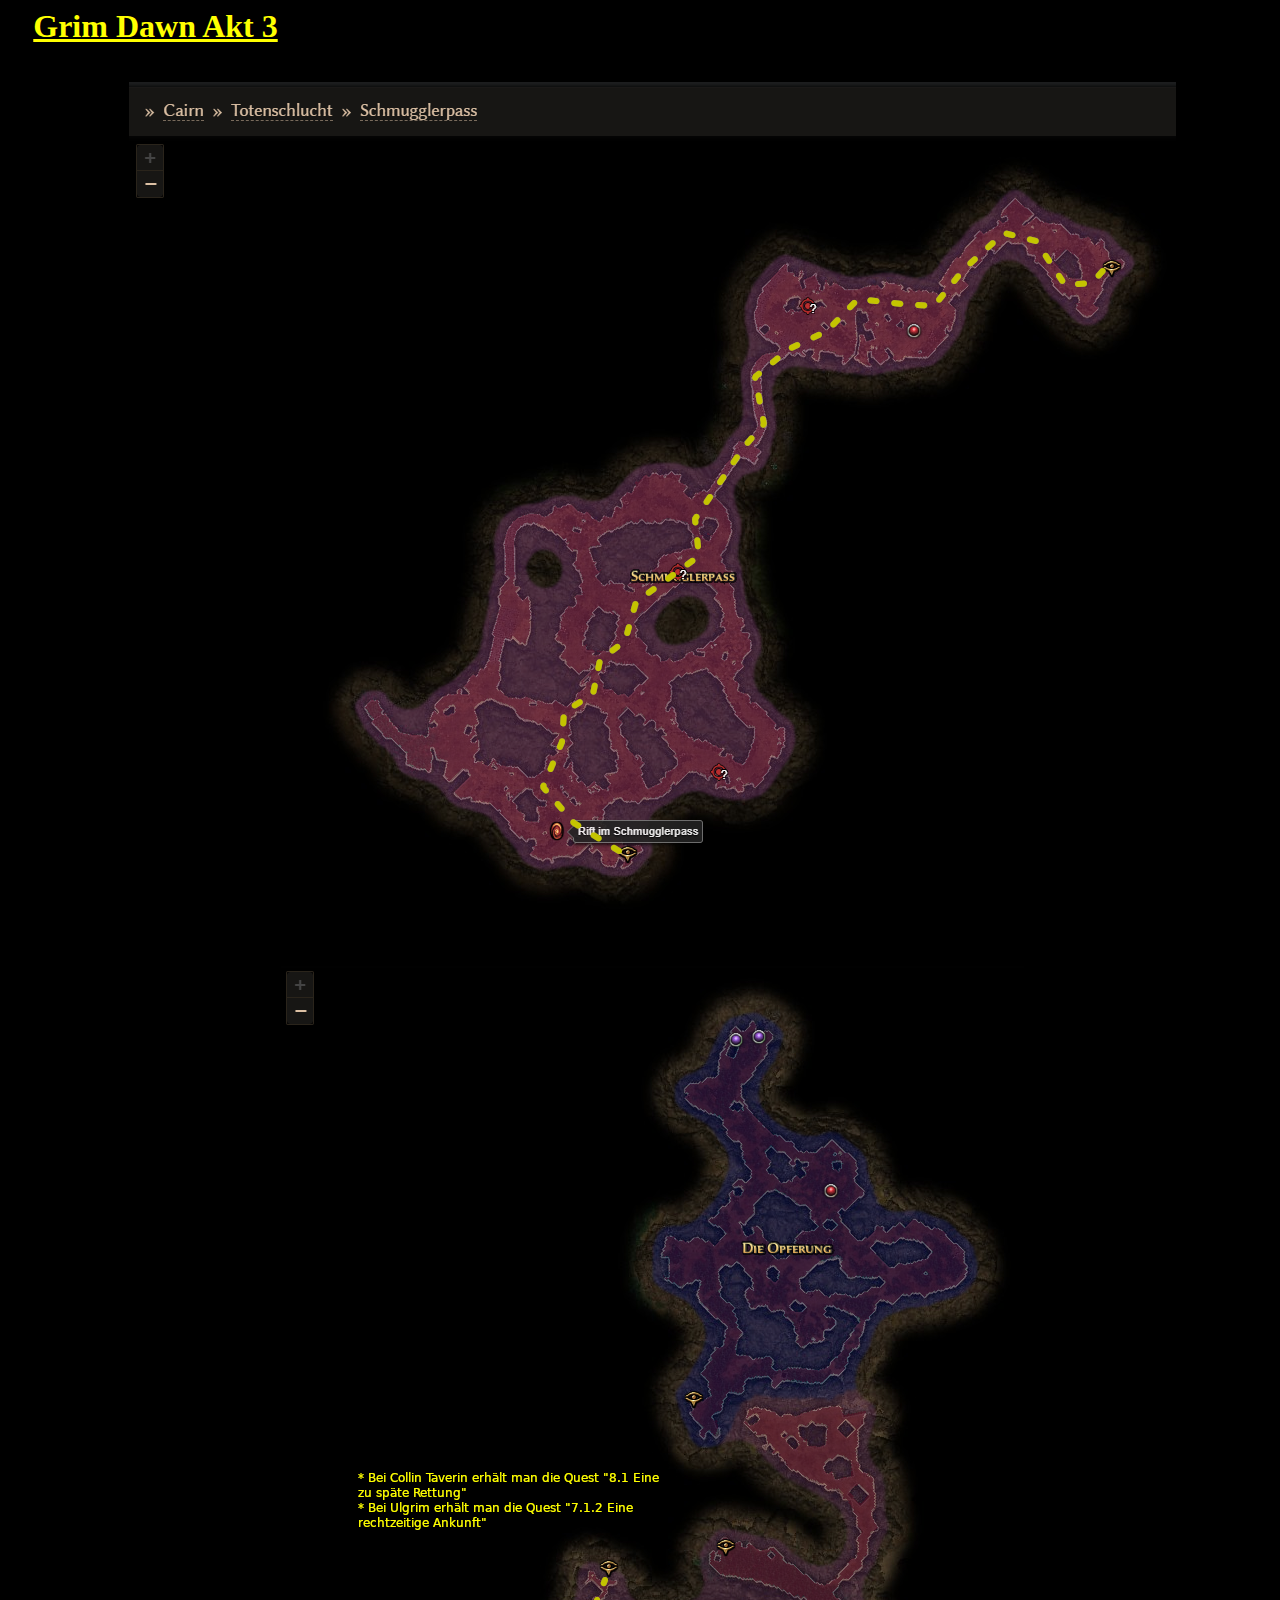
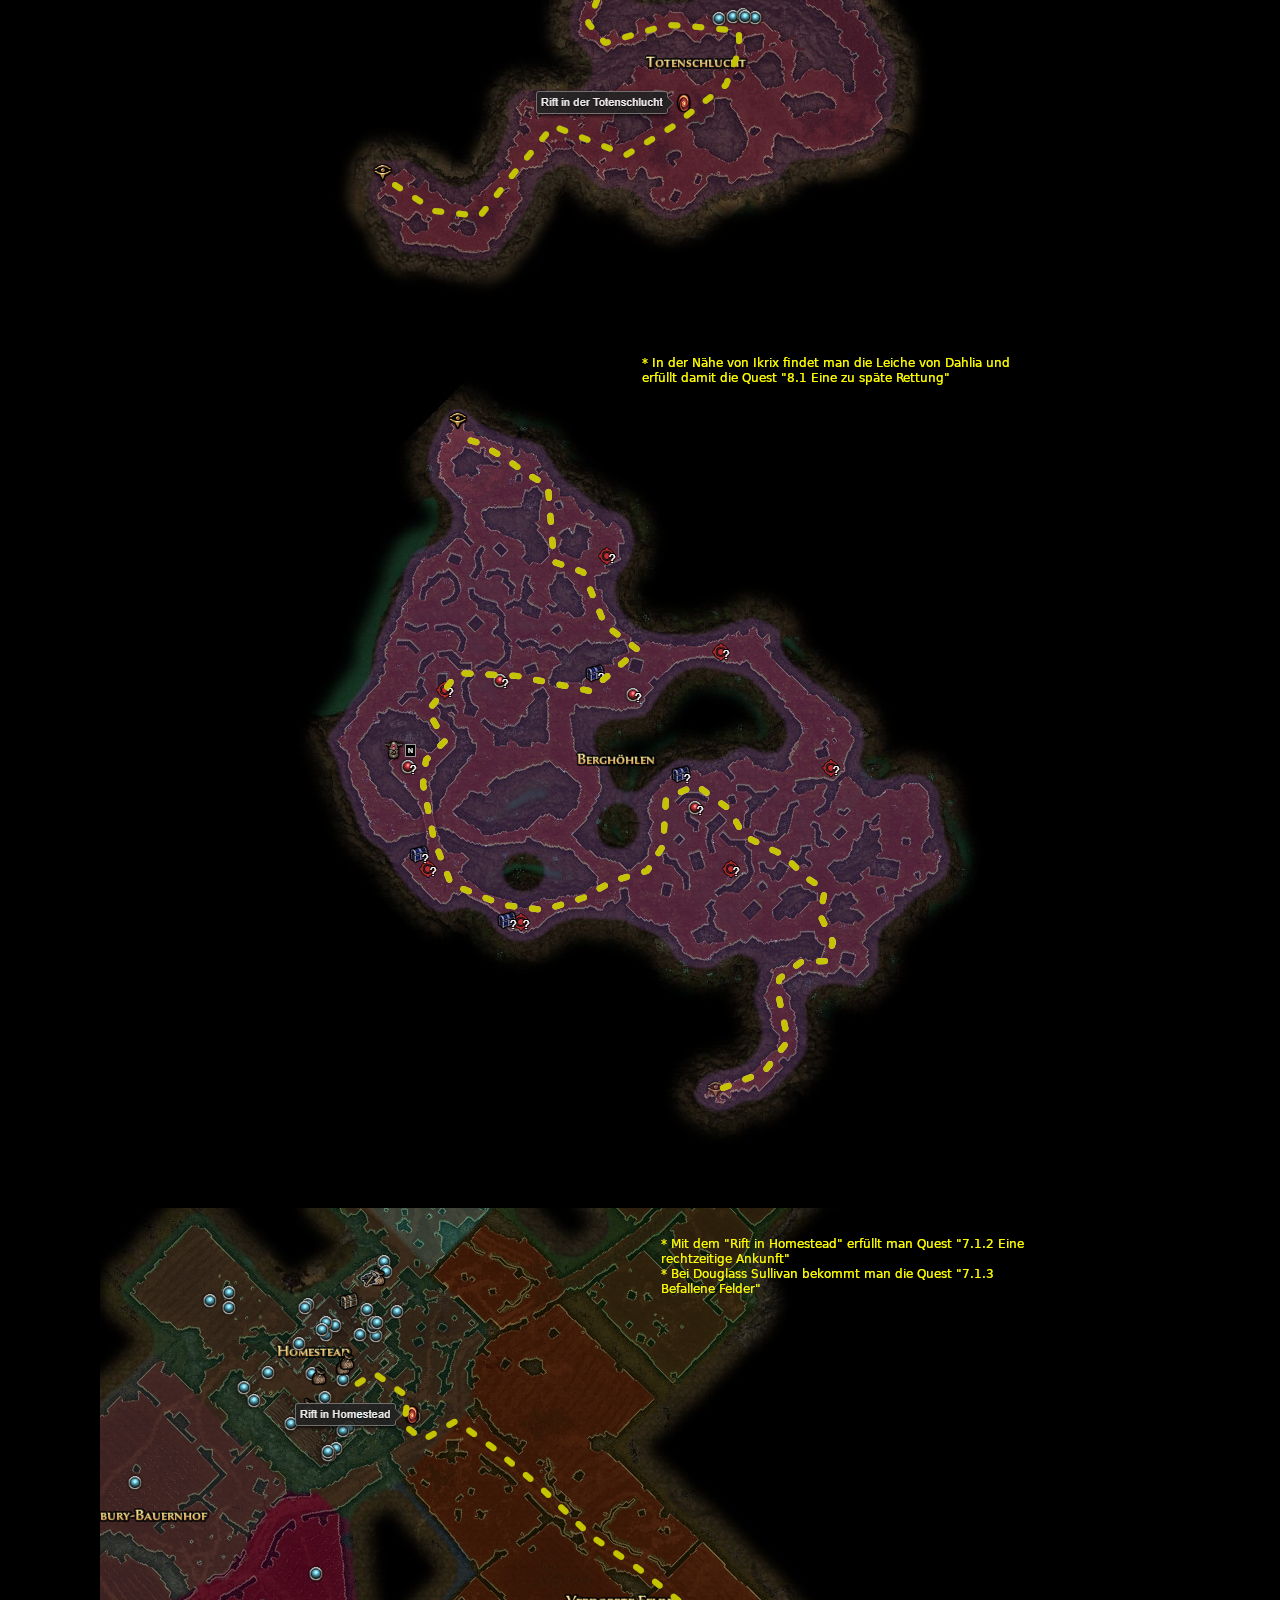
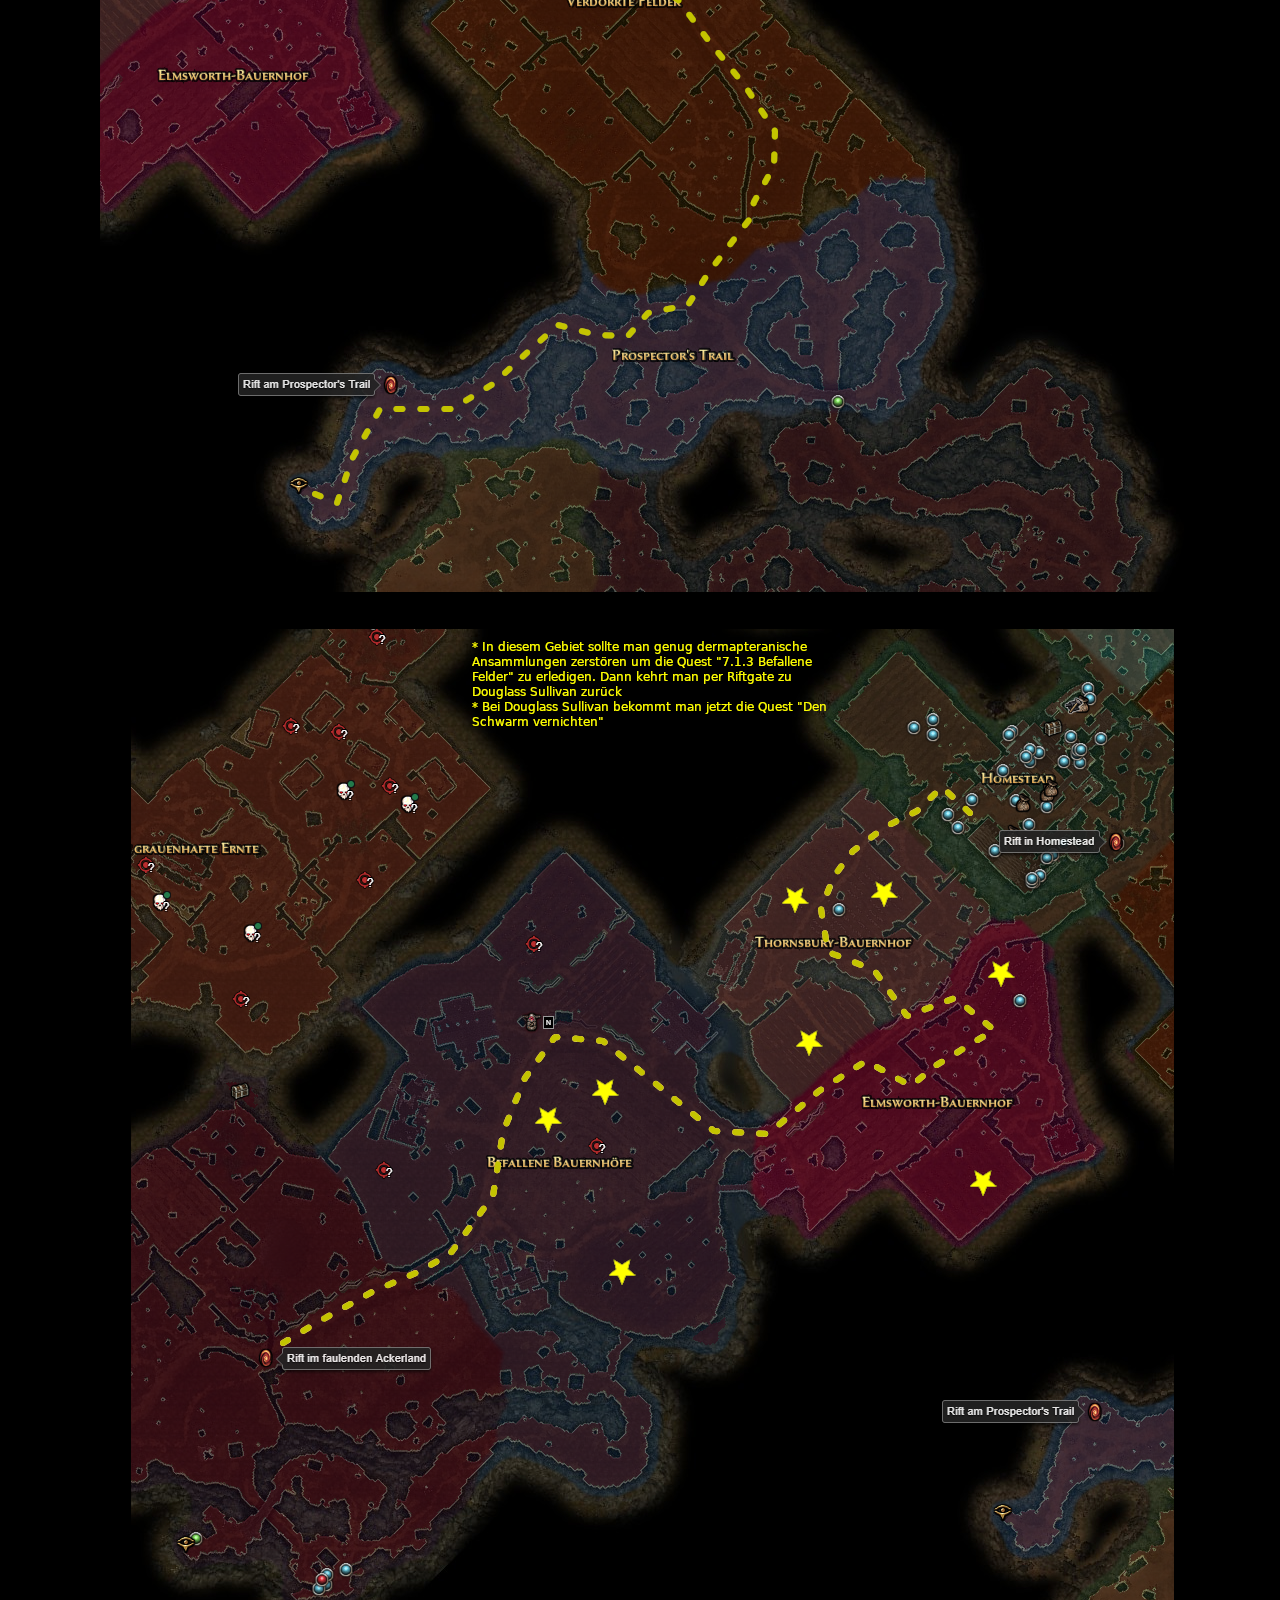
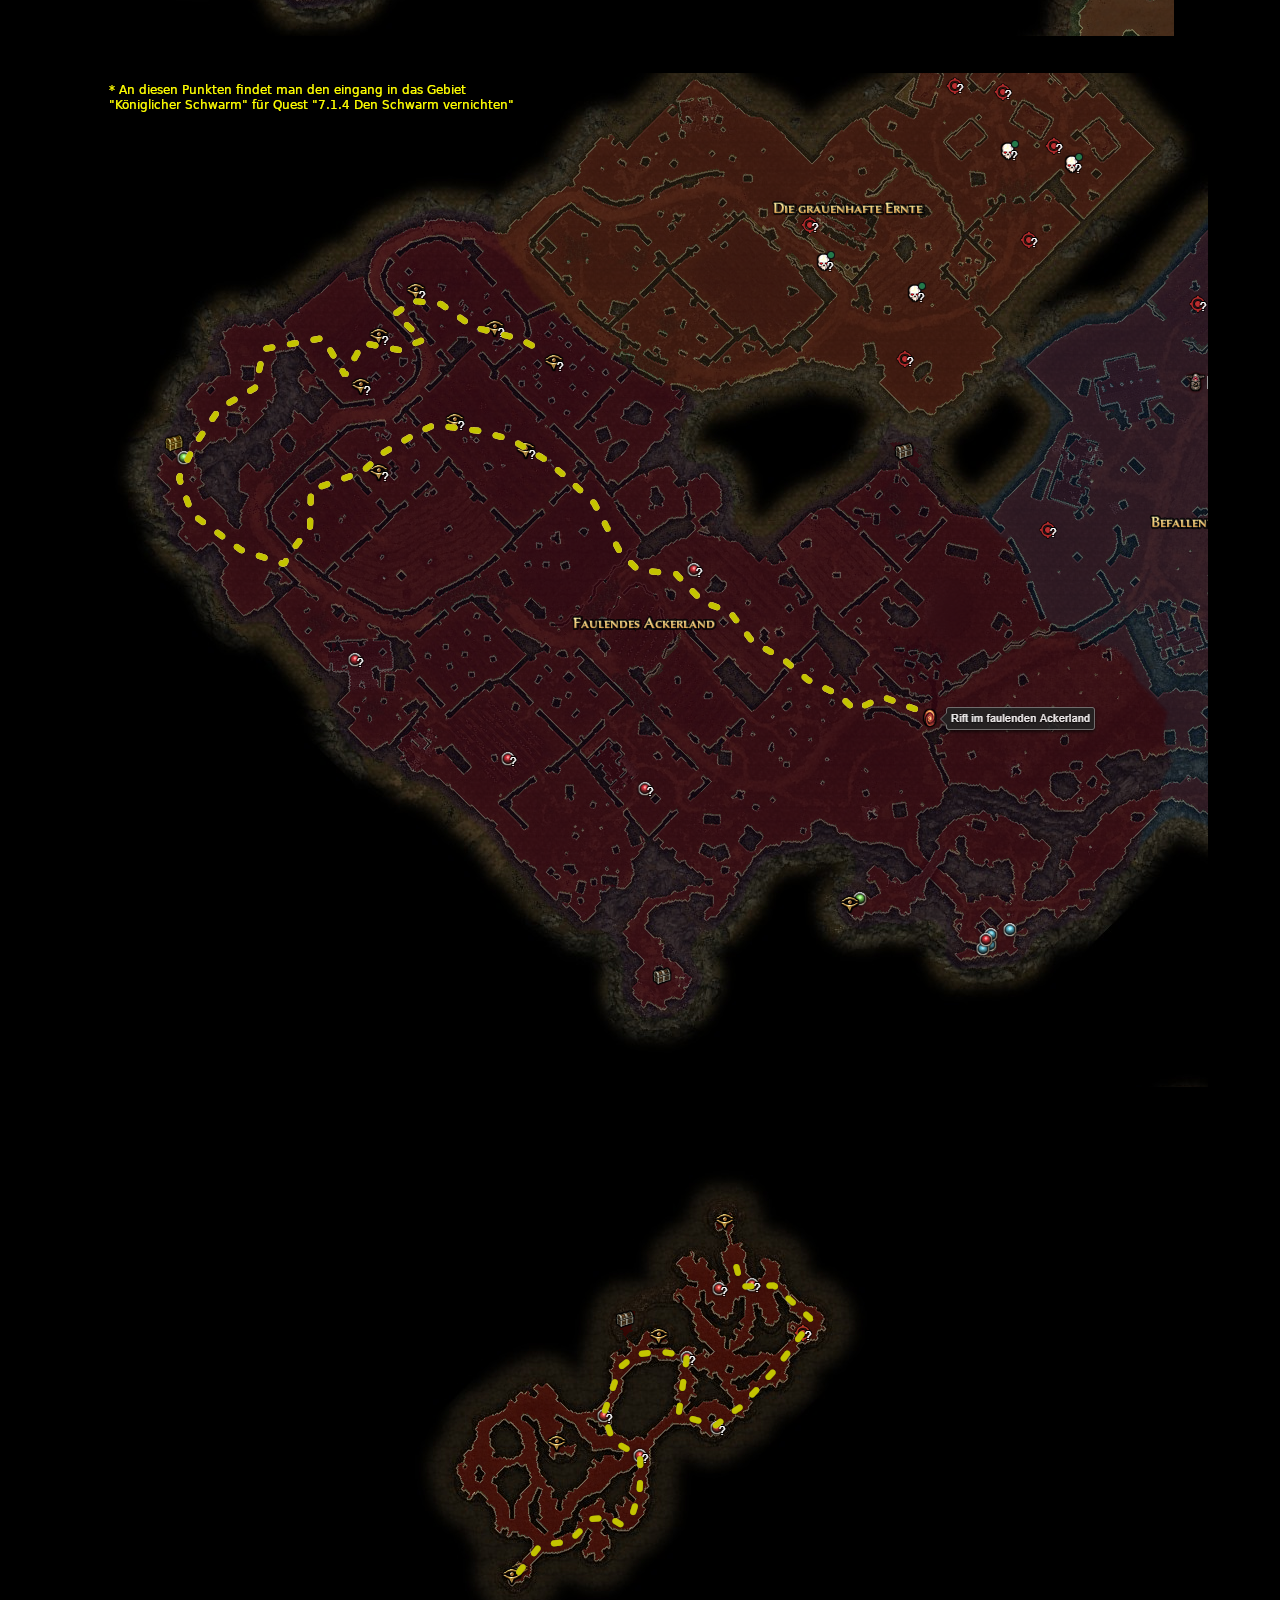
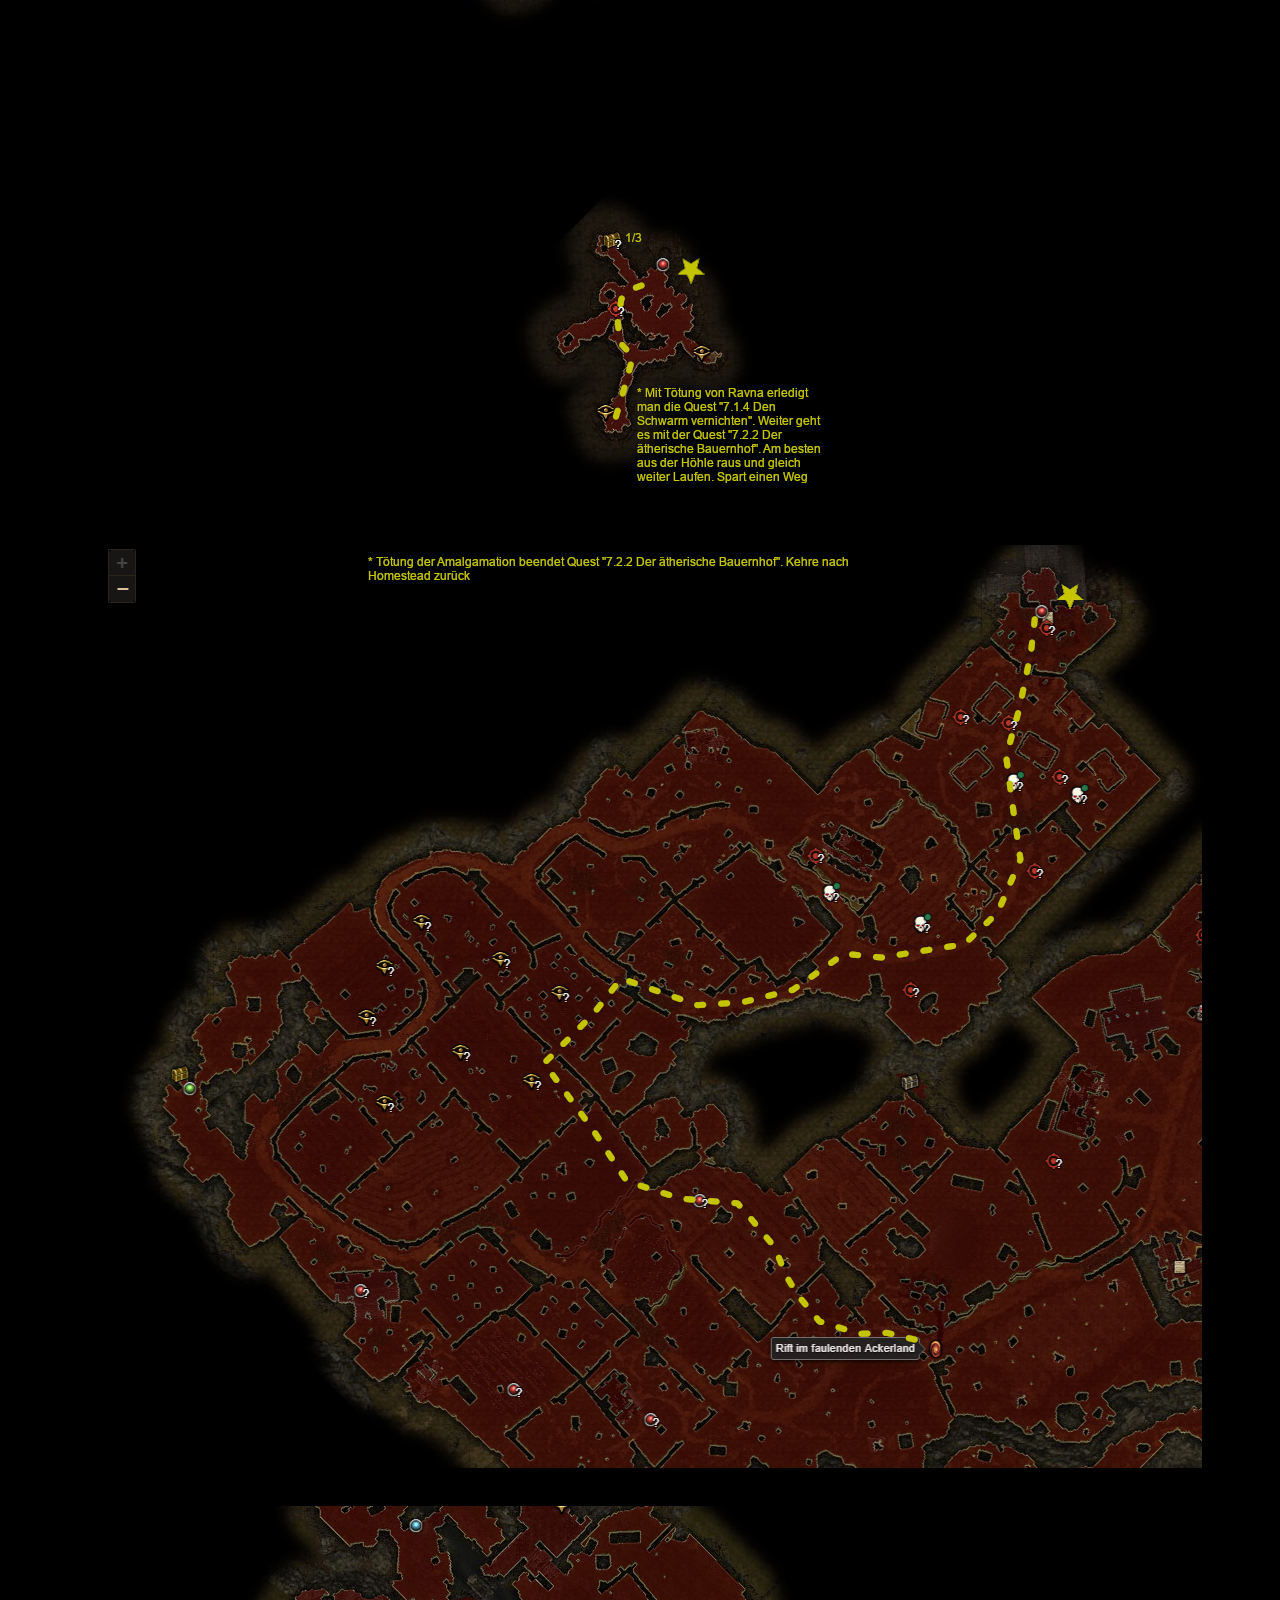
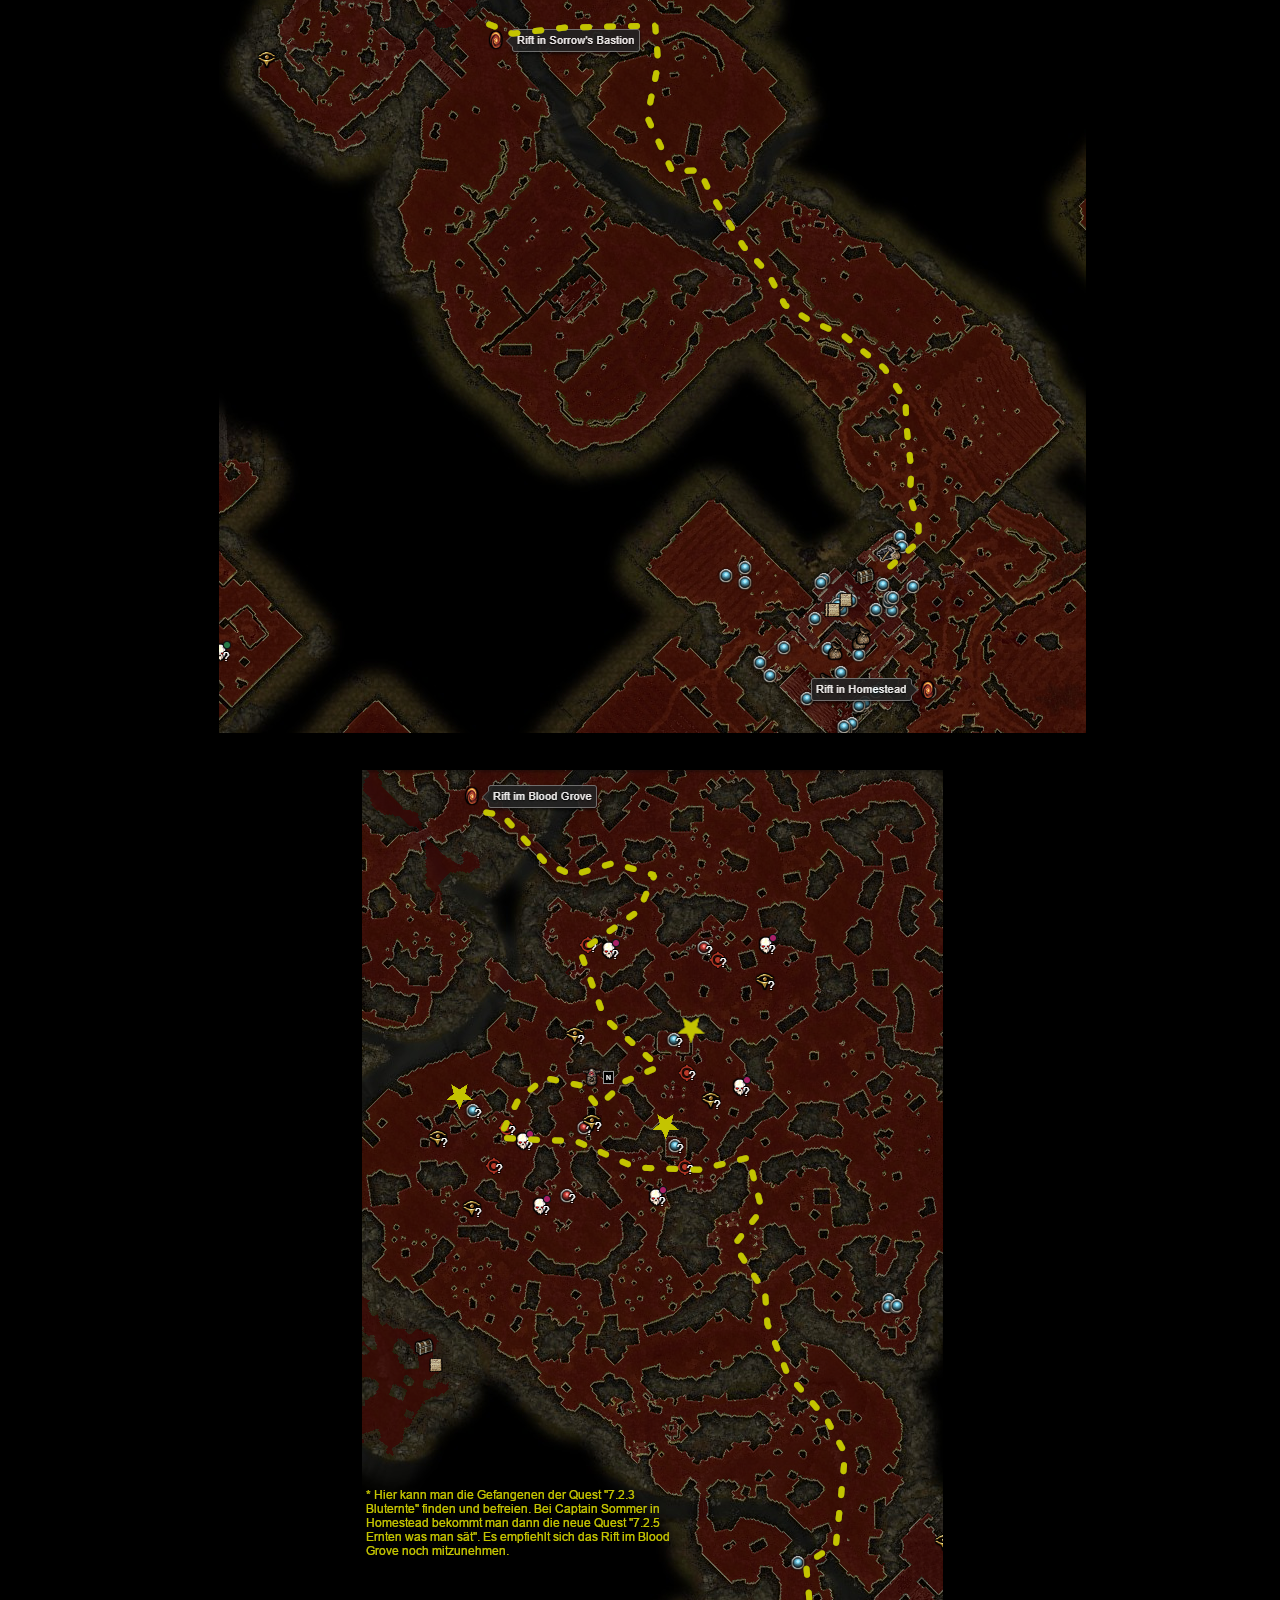
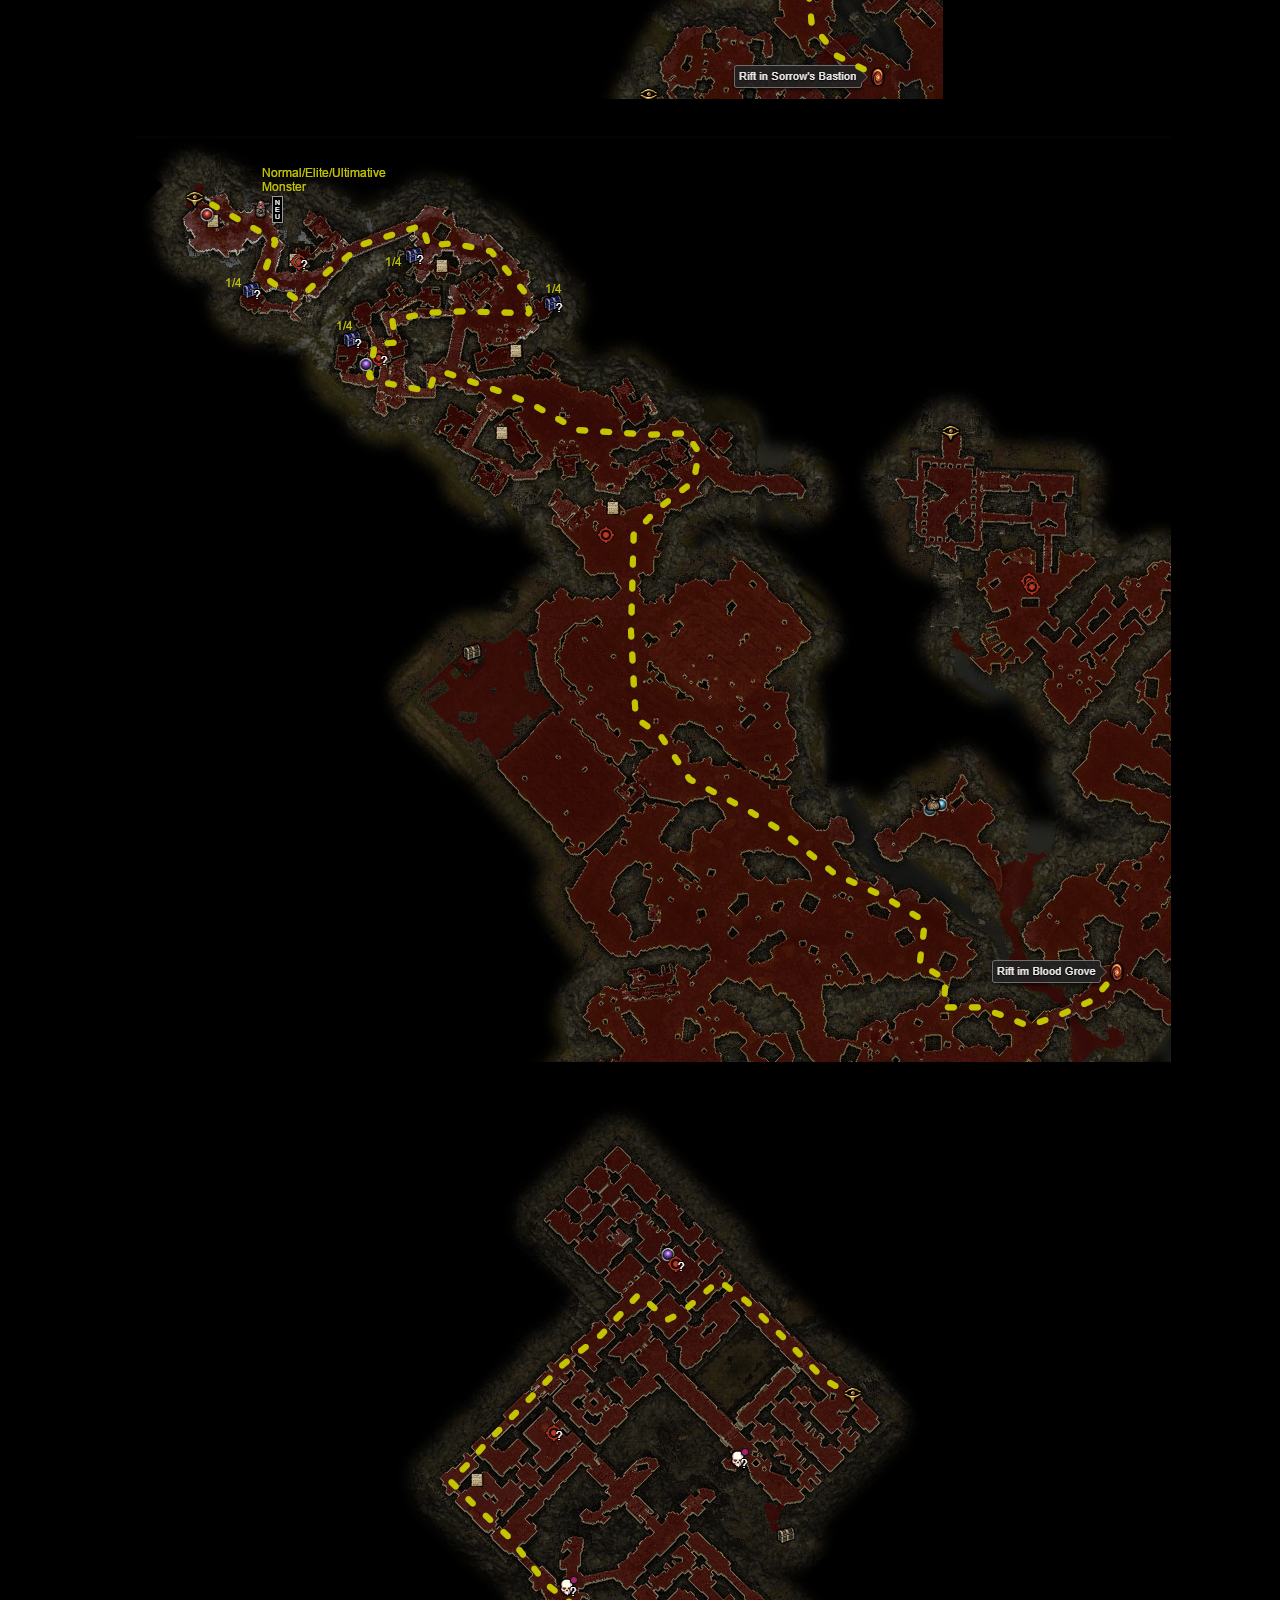
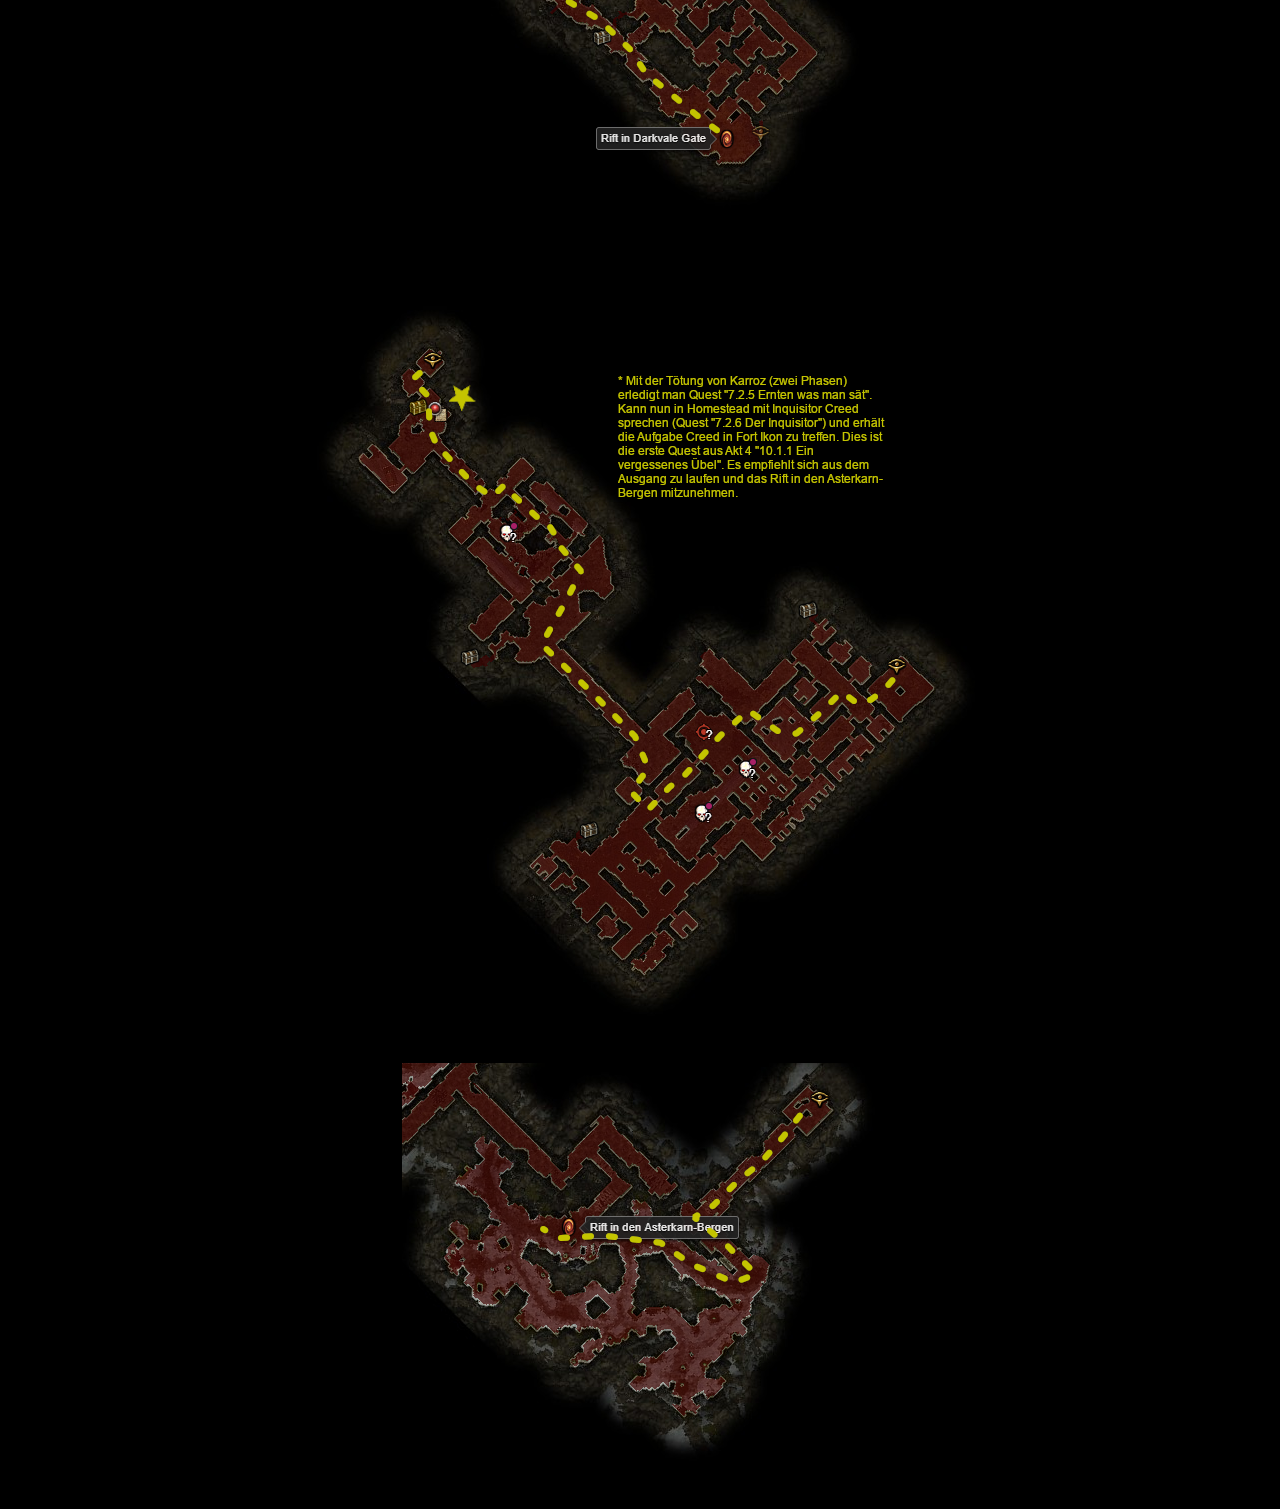
==== index.html @ 271a8366 "first version akt 3" ====
<html>
<head>
<link rel="stylesheet" type="text/css" href="css/style.css"/>
</head>
<body bgcolor="black">
<h1><a href="https://titanquest.4fansites.de/forum/viewtopic.php?p=214868#214868" target="_blank">Grim Dawn Akt 3</a><h1>
<p><img src="pic/3_01_Schmugglerpass.png"></p>
<p><img src="pic/3_02_Totenschlucht.png"></p>
<p><img src="pic/3_03_Berghoehle.png"></p>
<p><img src="pic/3_04_ProspectorsTrail.png"></p>
<p><img src="pic/3_05_BefalleneBauernhoefe.png"></p>
<p><img src="pic/3_06_FaulendesAckerland.png"></p>
<p><img src="pic/3_07_KoeniglicherSchwarm.png"></p>
<p><img src="pic/3_08_HoehleDerSchwarmkoenigin.png"></p>
<p><img src="pic/3_09_DieAmalgamation.png"></p>
<p><img src="pic/3_10_RiftInSorrowsBastion.png"></p>
<p><img src="pic/3_11_Bluternte.png"></p>
<p><img src="pic/3_12_DarkvaleGate.png"></p>
<p><img src="pic/3_13_RiftInDarkvaleGate.png"></p>
<p><img src="pic/3_14_Karroz.png"></p>
<p><img src="pic/3_15_RiftInDenAsterkarnBergen.png"></p>
</body>
</html>
---- css/style.css ----
p {
    margin-top: 3%;
    margin-bottom: 3%;
}

img {
    display: block;
    margin-left: auto;
    margin-right: auto;
}

h1 {
    margin-left: 2%;
}

a {
    color: yellow;
}
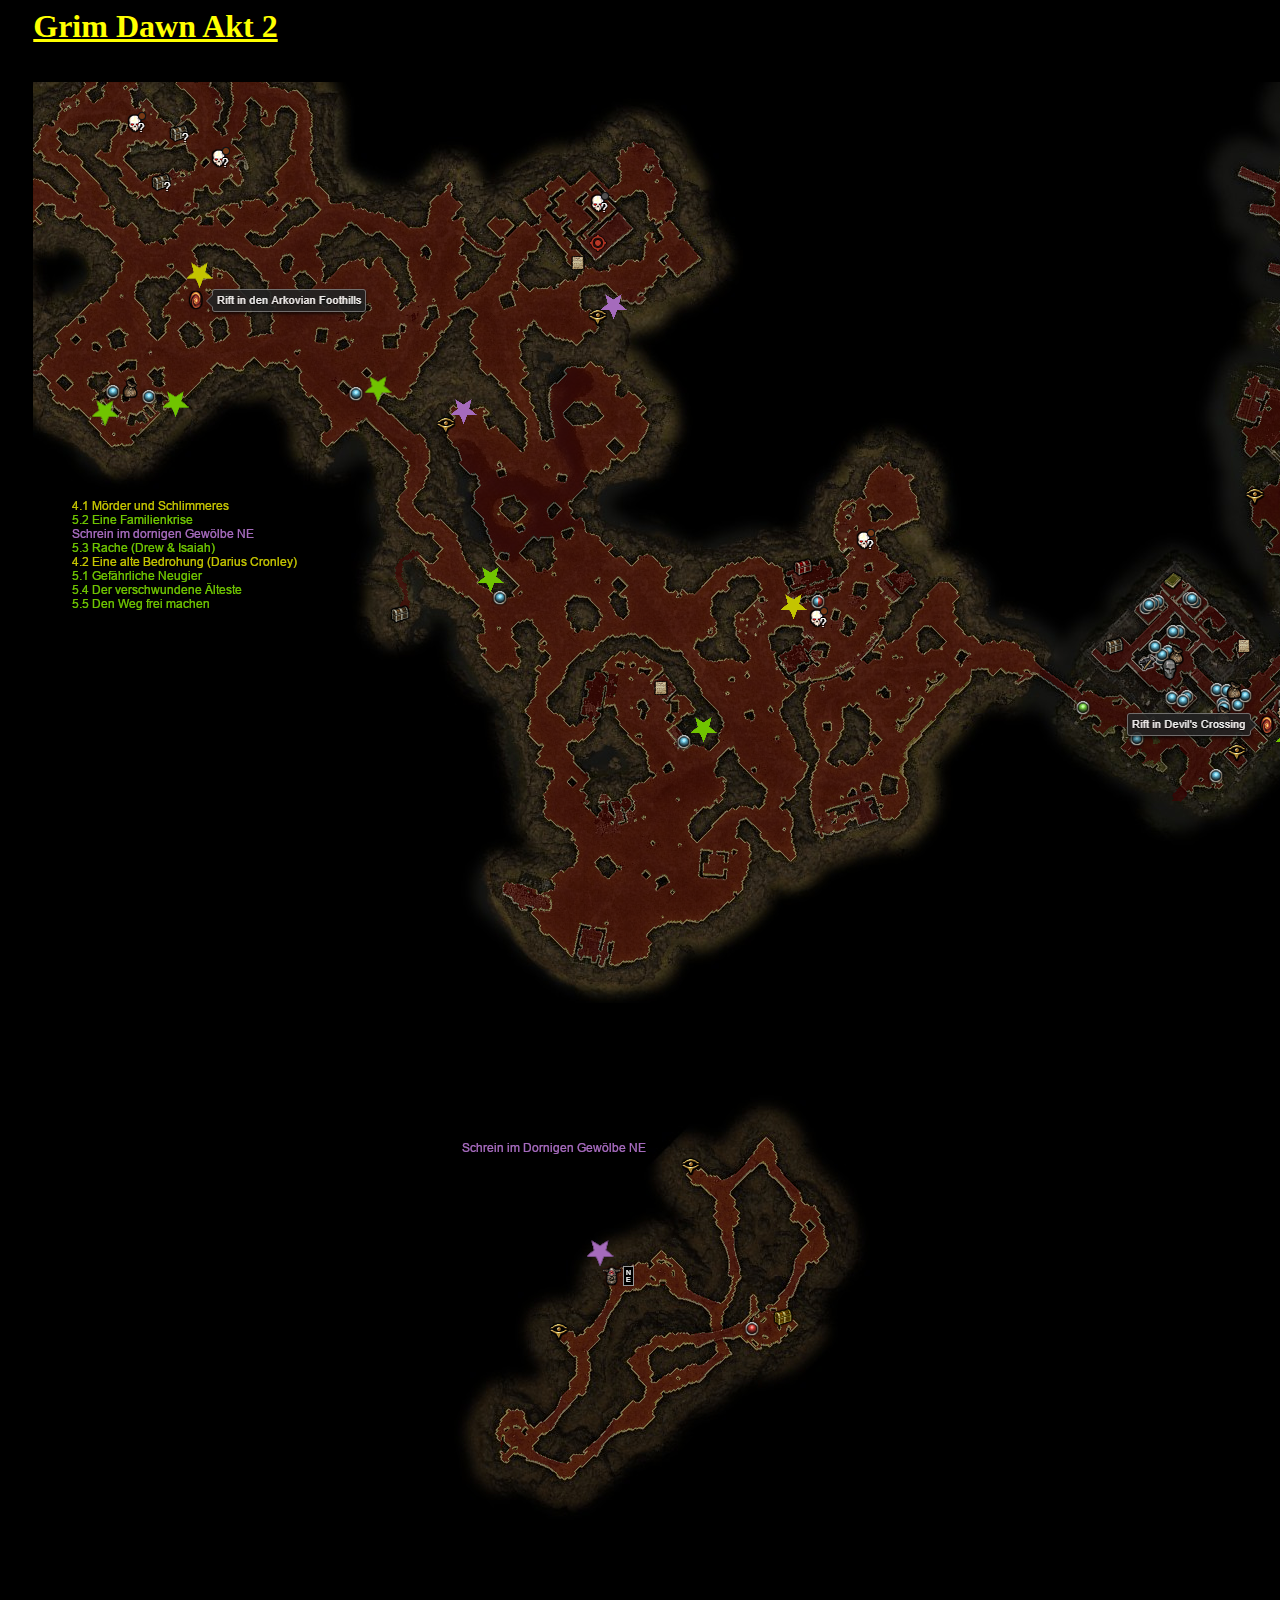
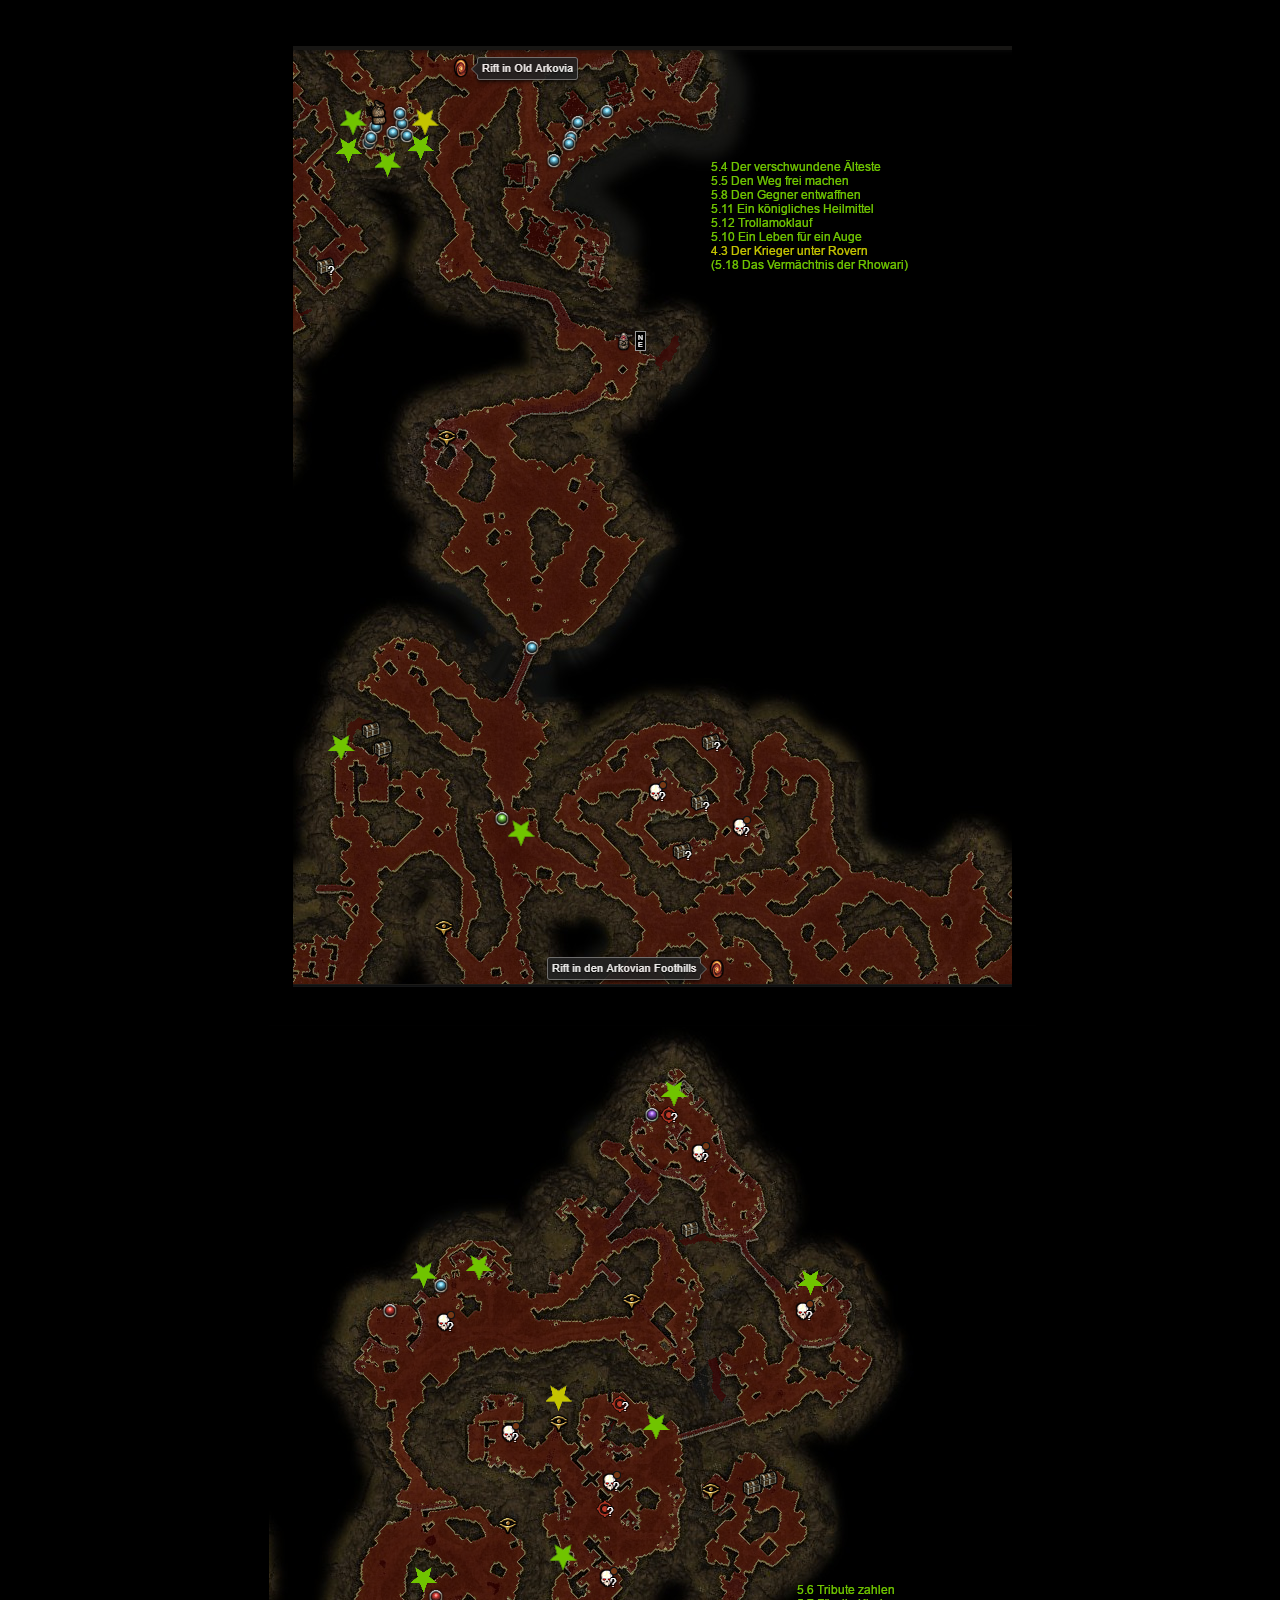
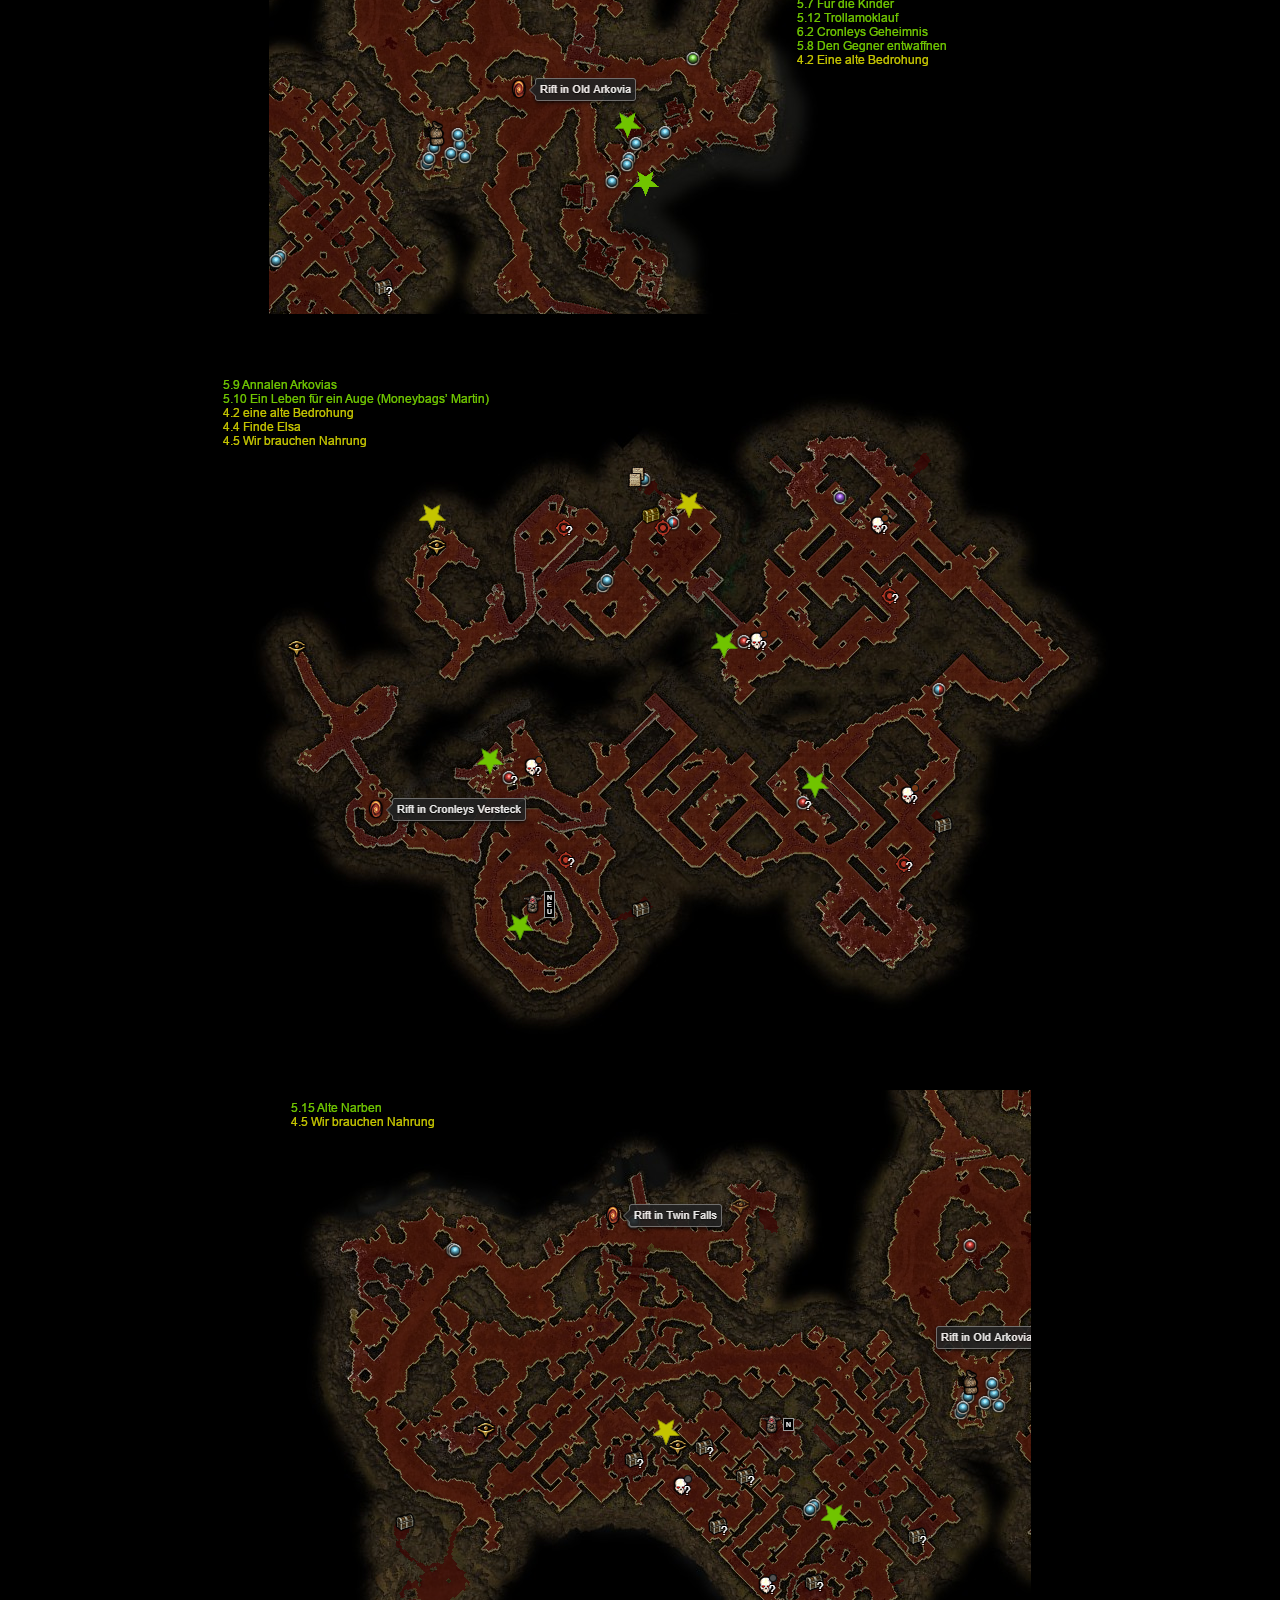
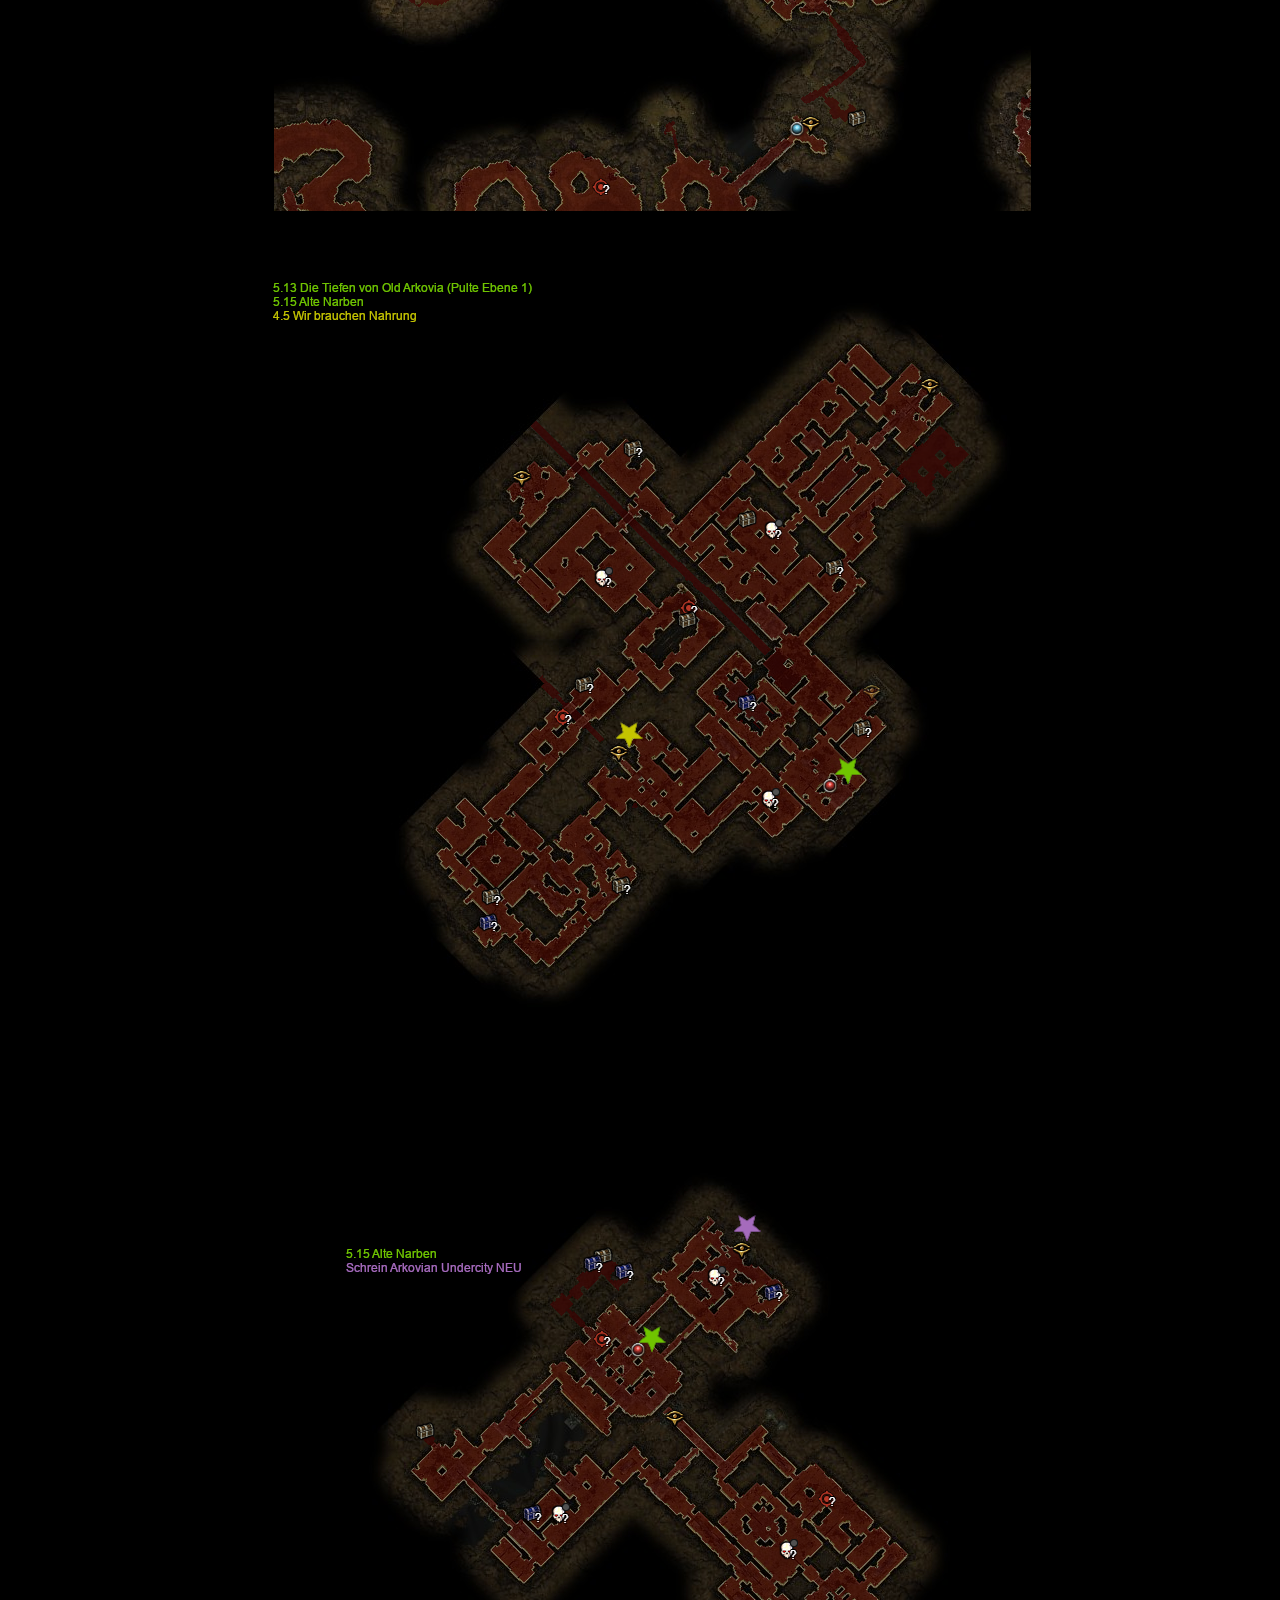
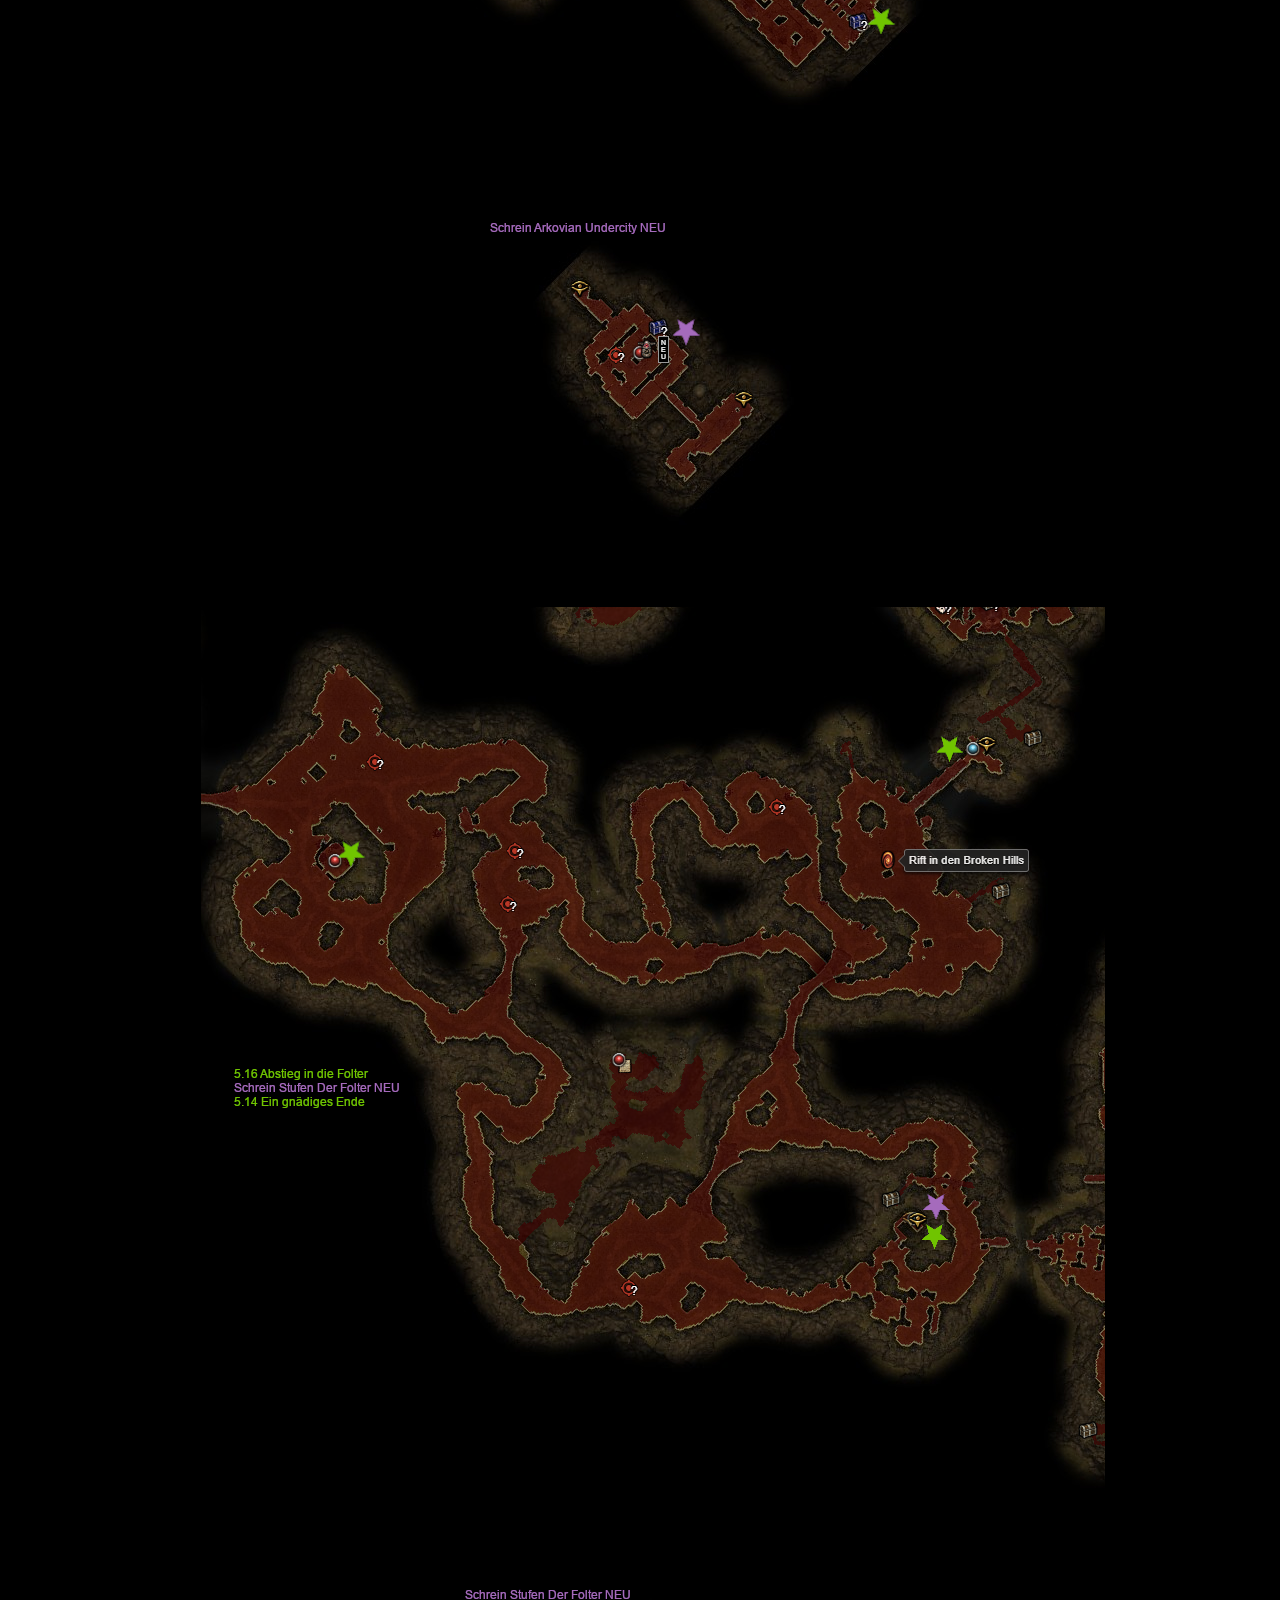
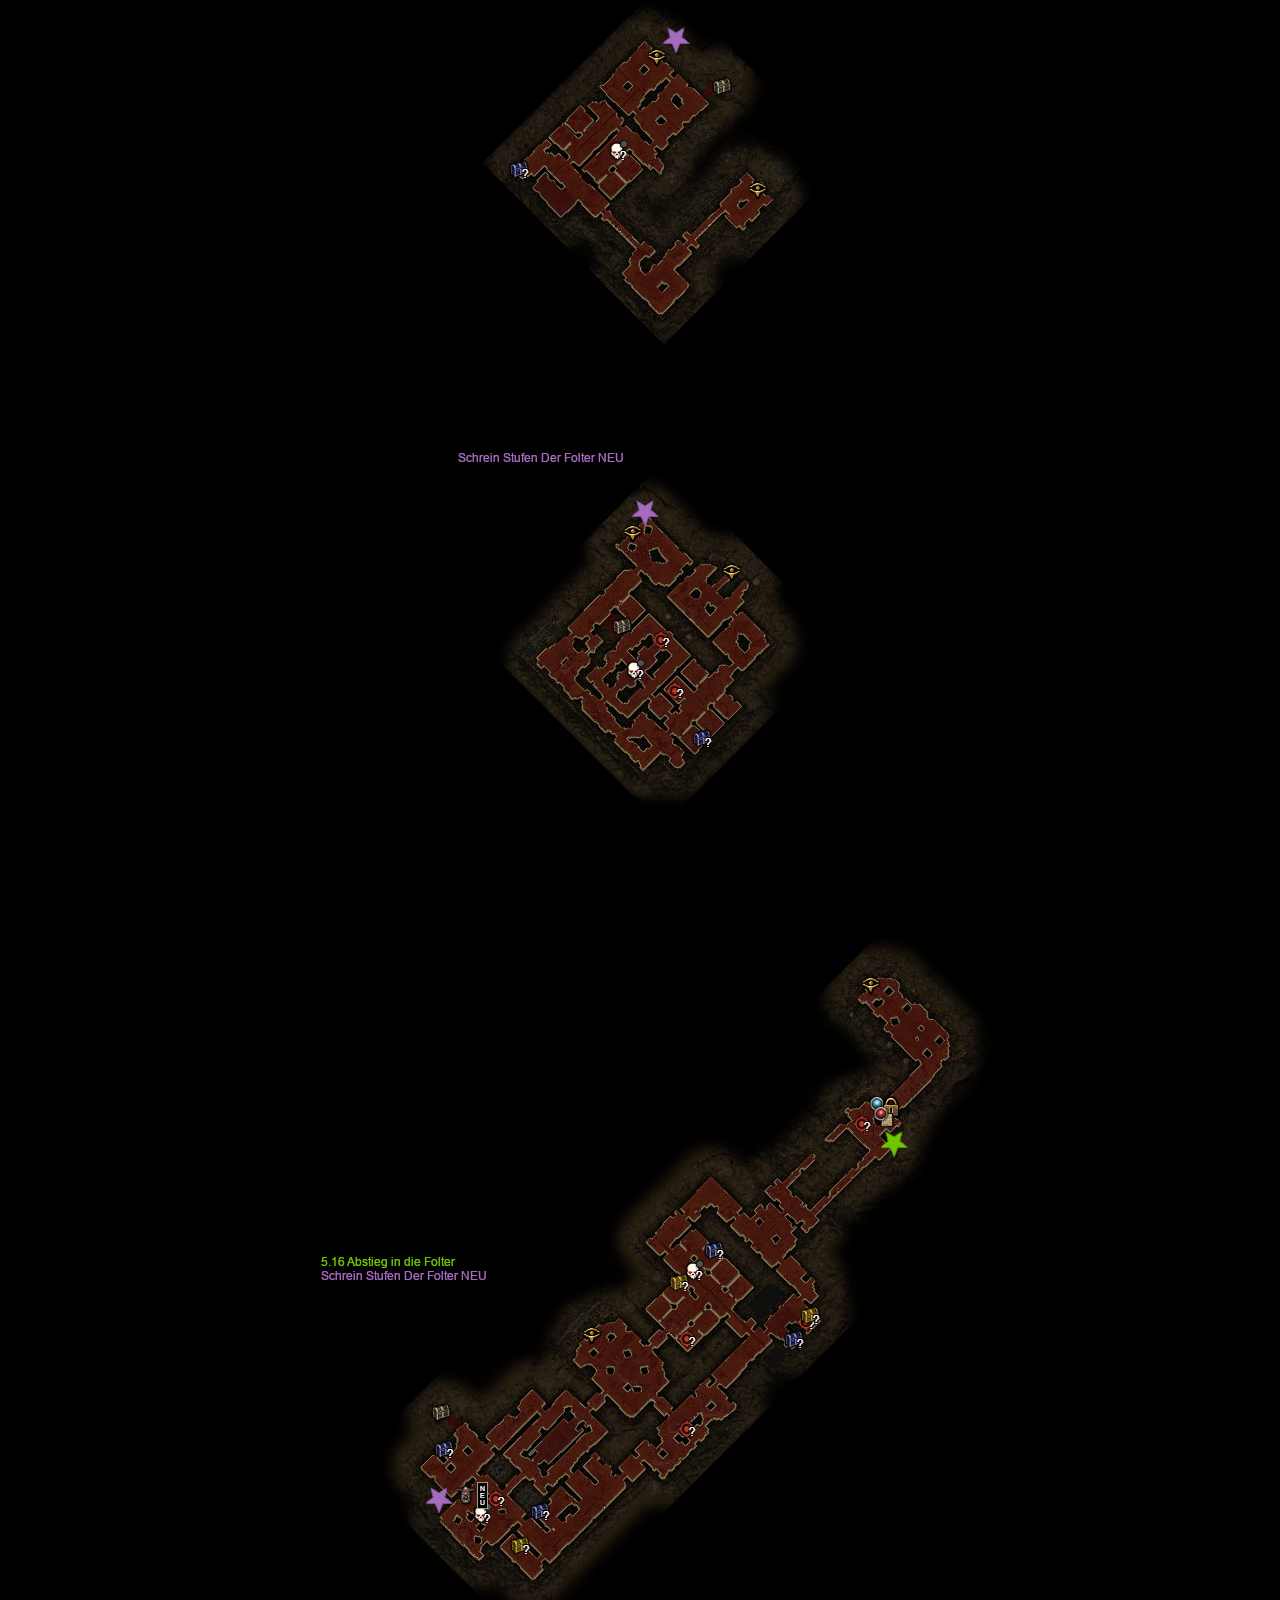
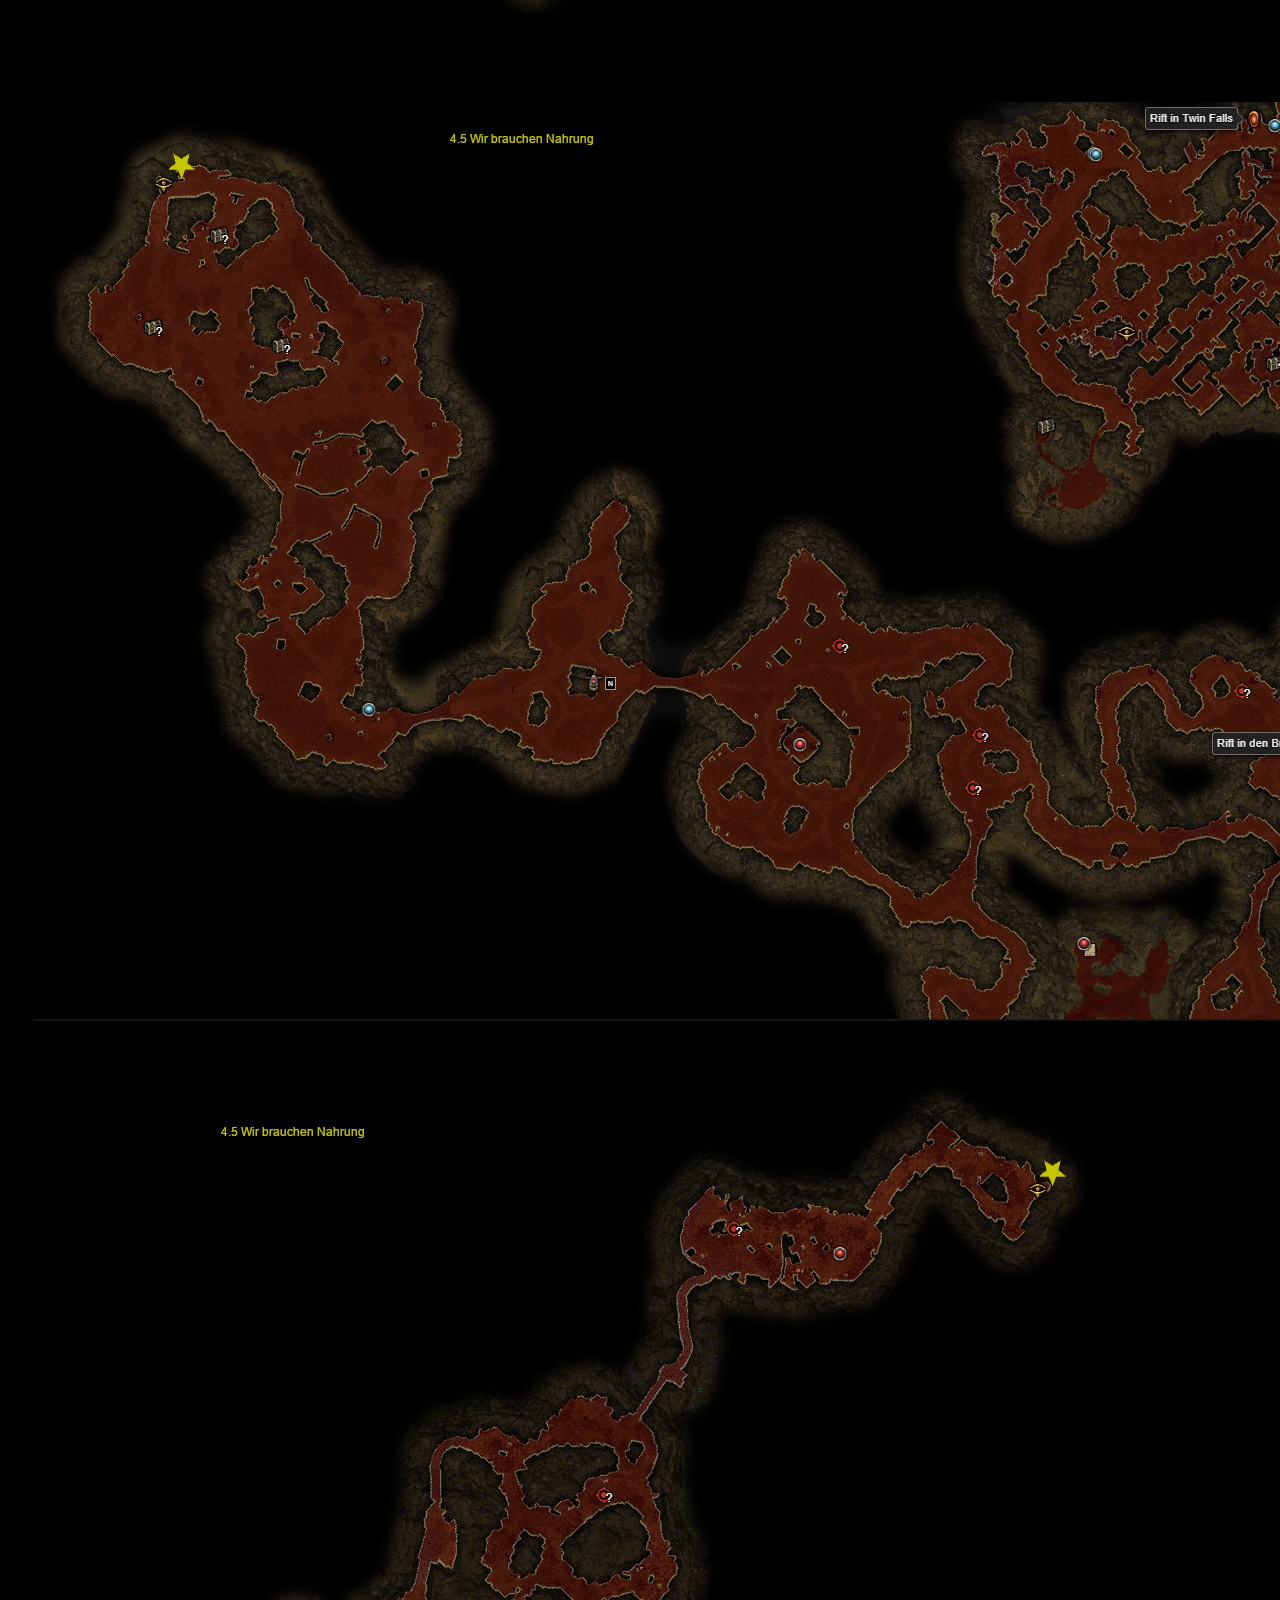
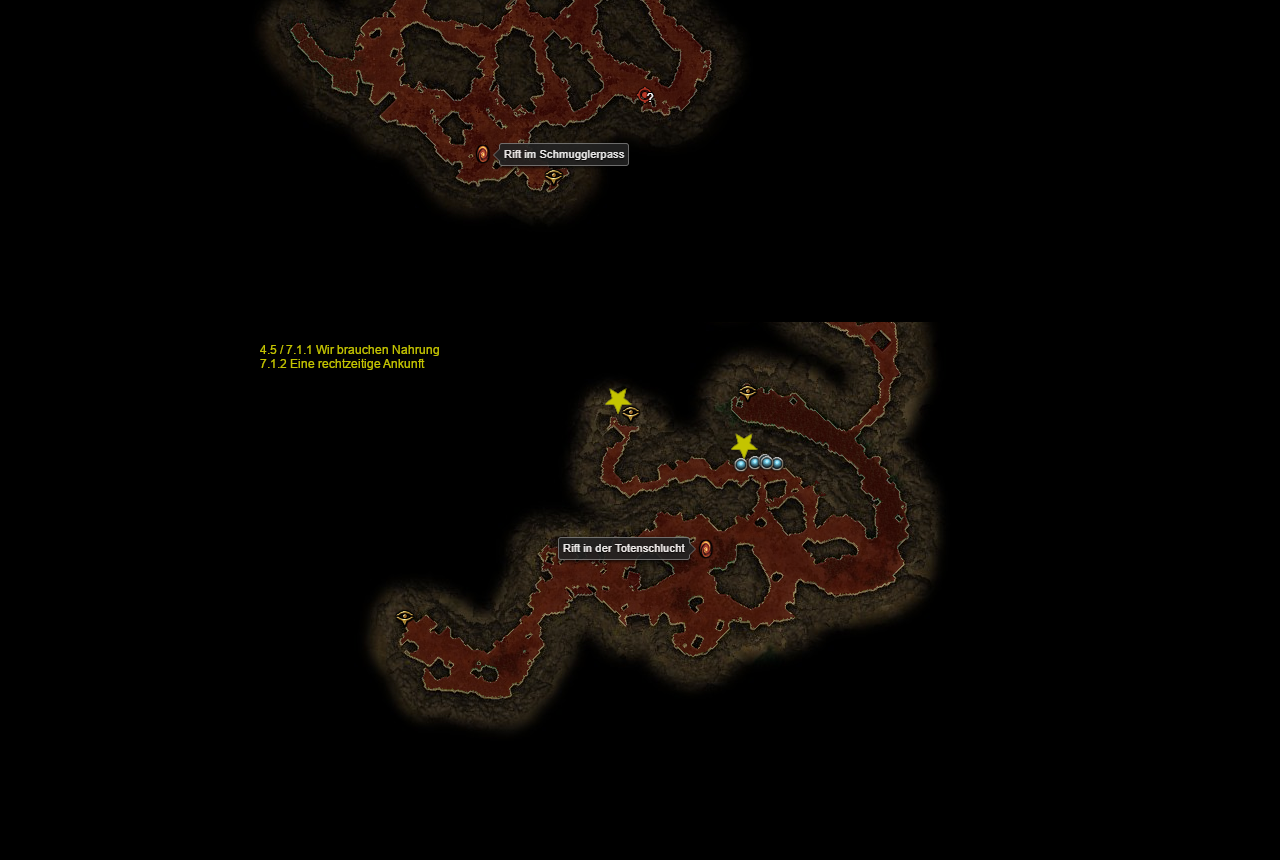
==== commit 1d42b020: "Akt2 test mit neuen Filenamen" ====
--- a/index.html
+++ b/index.html
@@ -2,22 +2,23 @@
 <head>
 <link rel="stylesheet" type="text/css" href="css/style.css"/>
 </head>
-<body bgcolor="black">
-<h1><a href="https://titanquest.4fansites.de/forum/viewtopic.php?p=214868#214868" target="_blank">Grim Dawn Akt 3</a><h1>
-<p><img src="pic/3_01_Schmugglerpass.png"></p>
-<p><img src="pic/3_02_Totenschlucht.png"></p>
-<p><img src="pic/3_03_Berghoehle.png"></p>
-<p><img src="pic/3_04_ProspectorsTrail.png"></p>
-<p><img src="pic/3_05_BefalleneBauernhoefe.png"></p>
-<p><img src="pic/3_06_FaulendesAckerland.png"></p>
-<p><img src="pic/3_07_KoeniglicherSchwarm.png"></p>
-<p><img src="pic/3_08_HoehleDerSchwarmkoenigin.png"></p>
-<p><img src="pic/3_09_DieAmalgamation.png"></p>
-<p><img src="pic/3_10_RiftInSorrowsBastion.png"></p>
-<p><img src="pic/3_11_Bluternte.png"></p>
-<p><img src="pic/3_12_DarkvaleGate.png"></p>
-<p><img src="pic/3_13_RiftInDarkvaleGate.png"></p>
-<p><img src="pic/3_14_Karroz.png"></p>
-<p><img src="pic/3_15_RiftInDenAsterkarnBergen.png"></p>
+<body>
+<h1><a href="http://titanquest.4fansites.de/forum/viewtopic.php?p=214865#214865" target="_blank">Grim Dawn Akt 2</a><h1>
+<p><img src="pic/akt2/2_010_EdmundDoyle.png"></p>
+<p><img src="pic/akt2/2_012_DornigesGewoelbe.png"></p>
+<p><img src="pic/akt2/2_020_RiftInOldArkovia.png"></p>
+<p><img src="pic/akt2/2_030_DariusCronley.png"></p>
+<p><img src="pic/akt2/2_040_CronleysVersteck.png"></p>
+<p><img src="pic/akt2/2_050_RiftInTwinFalls.png"></p>
+<p><img src="pic/akt2/2_060_ArkovianUndercity.png"></p>
+<p><img src="pic/akt2/2_062_ArkovianUndercityLevel2.png"></p>
+<p><img src="pic/akt2/2_064_ArkovianUndercityLevel3.png"></p>
+<p><img src="pic/akt2/2_066_StufenDerFolter.png"></p>
+<p><img src="pic/akt2/2_067_StufenDerFolterLevel1.png"></p>
+<p><img src="pic/akt2/2_068_StufenDerFolterLevel2.png"></p>
+<p><img src="pic/akt2/2_069_StufenDerFolterLevel3.png"></p>
+<p><img src="pic/akt2/2_070_ZumSchmugglerpass.png"></p>
+<p><img src="pic/akt2/2_080_Schmugglerpass.png"></p>
+<p><img src="pic/akt2/2_090_Totenschlucht.png"></p>
 </body>
 </html>--- a/css/style.css
+++ b/css/style.css
@@ -1,3 +1,5 @@
+body {background-color: black;}
+
 p {
     margin-top: 3%;
     margin-bottom: 3%;
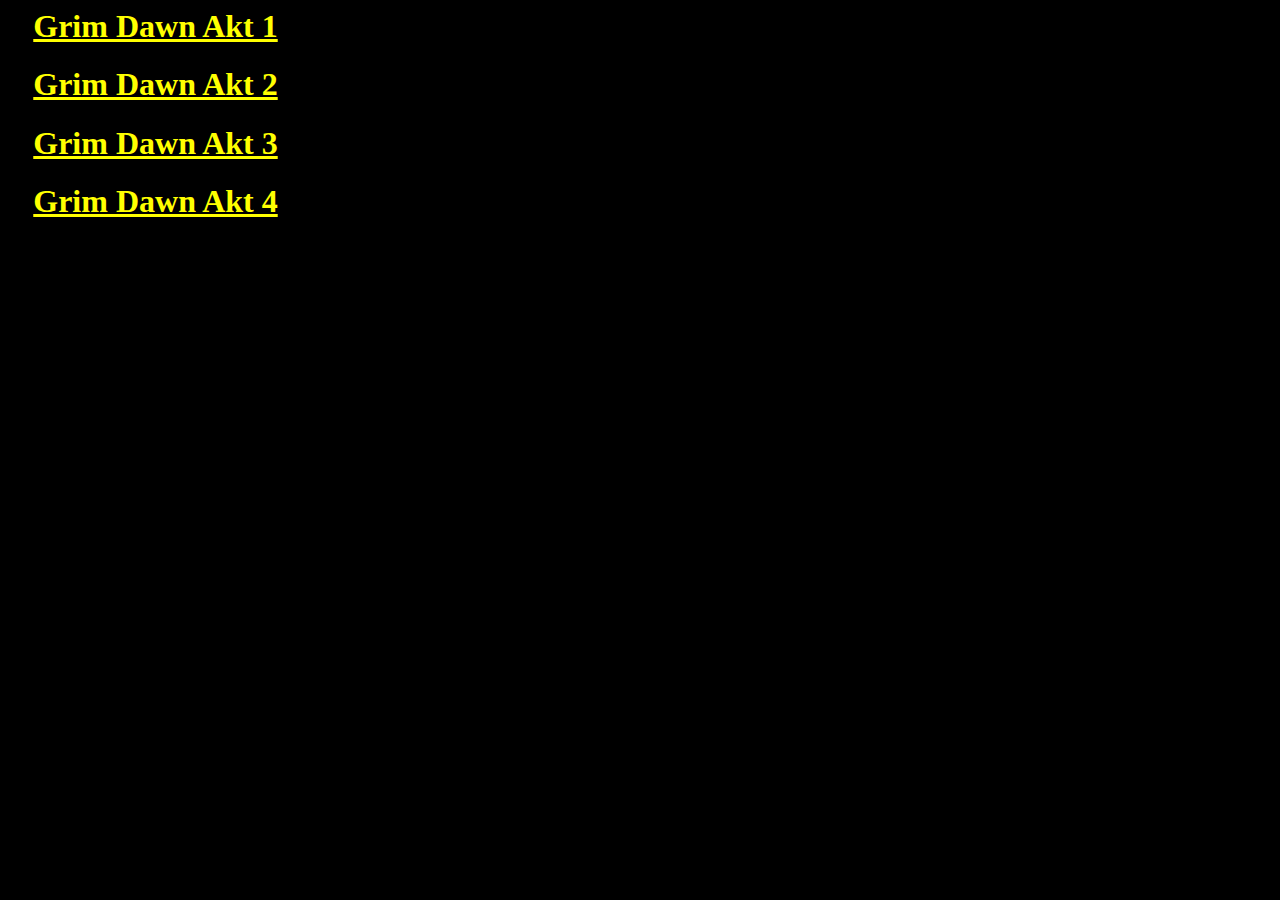
==== commit 8c327e02: "akt 4 v0.1" ====
--- a/index.html
+++ b/index.html
@@ -1,24 +1,12 @@
 <html>
 <head>
+<title>Giehses Grim Dawn Karten</title>
 <link rel="stylesheet" type="text/css" href="css/style.css"/>
 </head>
 <body>
-<h1><a href="http://titanquest.4fansites.de/forum/viewtopic.php?p=214865#214865" target="_blank">Grim Dawn Akt 2</a><h1>
-<p><img src="pic/akt2/2_010_EdmundDoyle.png"></p>
-<p><img src="pic/akt2/2_012_DornigesGewoelbe.png"></p>
-<p><img src="pic/akt2/2_020_RiftInOldArkovia.png"></p>
-<p><img src="pic/akt2/2_030_DariusCronley.png"></p>
-<p><img src="pic/akt2/2_040_CronleysVersteck.png"></p>
-<p><img src="pic/akt2/2_050_RiftInTwinFalls.png"></p>
-<p><img src="pic/akt2/2_060_ArkovianUndercity.png"></p>
-<p><img src="pic/akt2/2_062_ArkovianUndercityLevel2.png"></p>
-<p><img src="pic/akt2/2_064_ArkovianUndercityLevel3.png"></p>
-<p><img src="pic/akt2/2_066_StufenDerFolter.png"></p>
-<p><img src="pic/akt2/2_067_StufenDerFolterLevel1.png"></p>
-<p><img src="pic/akt2/2_068_StufenDerFolterLevel2.png"></p>
-<p><img src="pic/akt2/2_069_StufenDerFolterLevel3.png"></p>
-<p><img src="pic/akt2/2_070_ZumSchmugglerpass.png"></p>
-<p><img src="pic/akt2/2_080_Schmugglerpass.png"></p>
-<p><img src="pic/akt2/2_090_Totenschlucht.png"></p>
+<h1><a href="akt1.html">Grim Dawn Akt 1</a><h1>
+<h1><a href="akt2.html">Grim Dawn Akt 2</a><h1>
+<h1><a href="akt3.html">Grim Dawn Akt 3</a><h1>
+<h1><a href="akt4.html">Grim Dawn Akt 4</a><h1>
 </body>
 </html>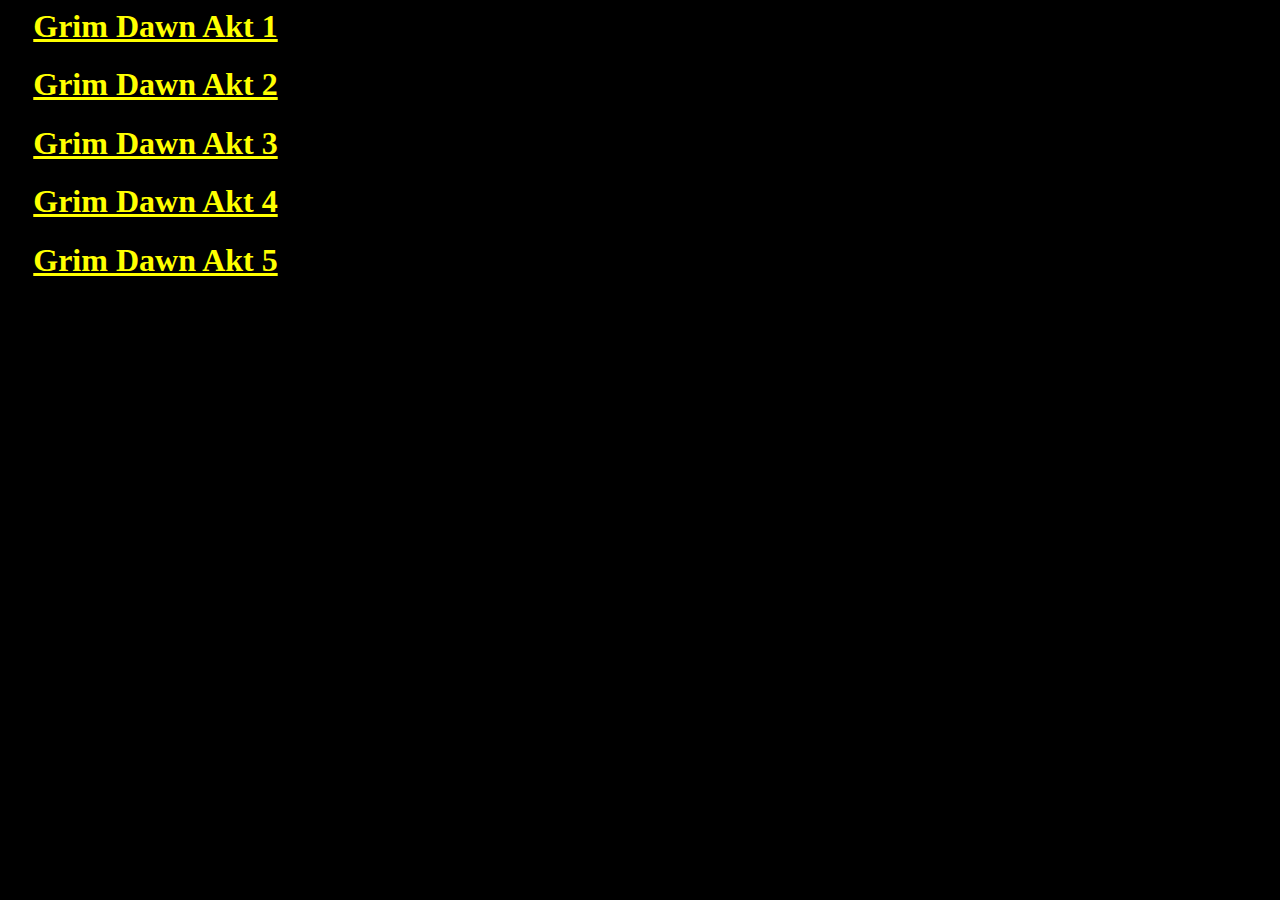
==== commit ce553dbd: "akt 5 v0.5" ====
--- a/index.html
+++ b/index.html
@@ -8,5 +8,6 @@
 <h1><a href="akt2.html">Grim Dawn Akt 2</a><h1>
 <h1><a href="akt3.html">Grim Dawn Akt 3</a><h1>
 <h1><a href="akt4.html">Grim Dawn Akt 4</a><h1>
+<h1><a href="akt5.html">Grim Dawn Akt 5</a><h1>
 </body>
 </html>